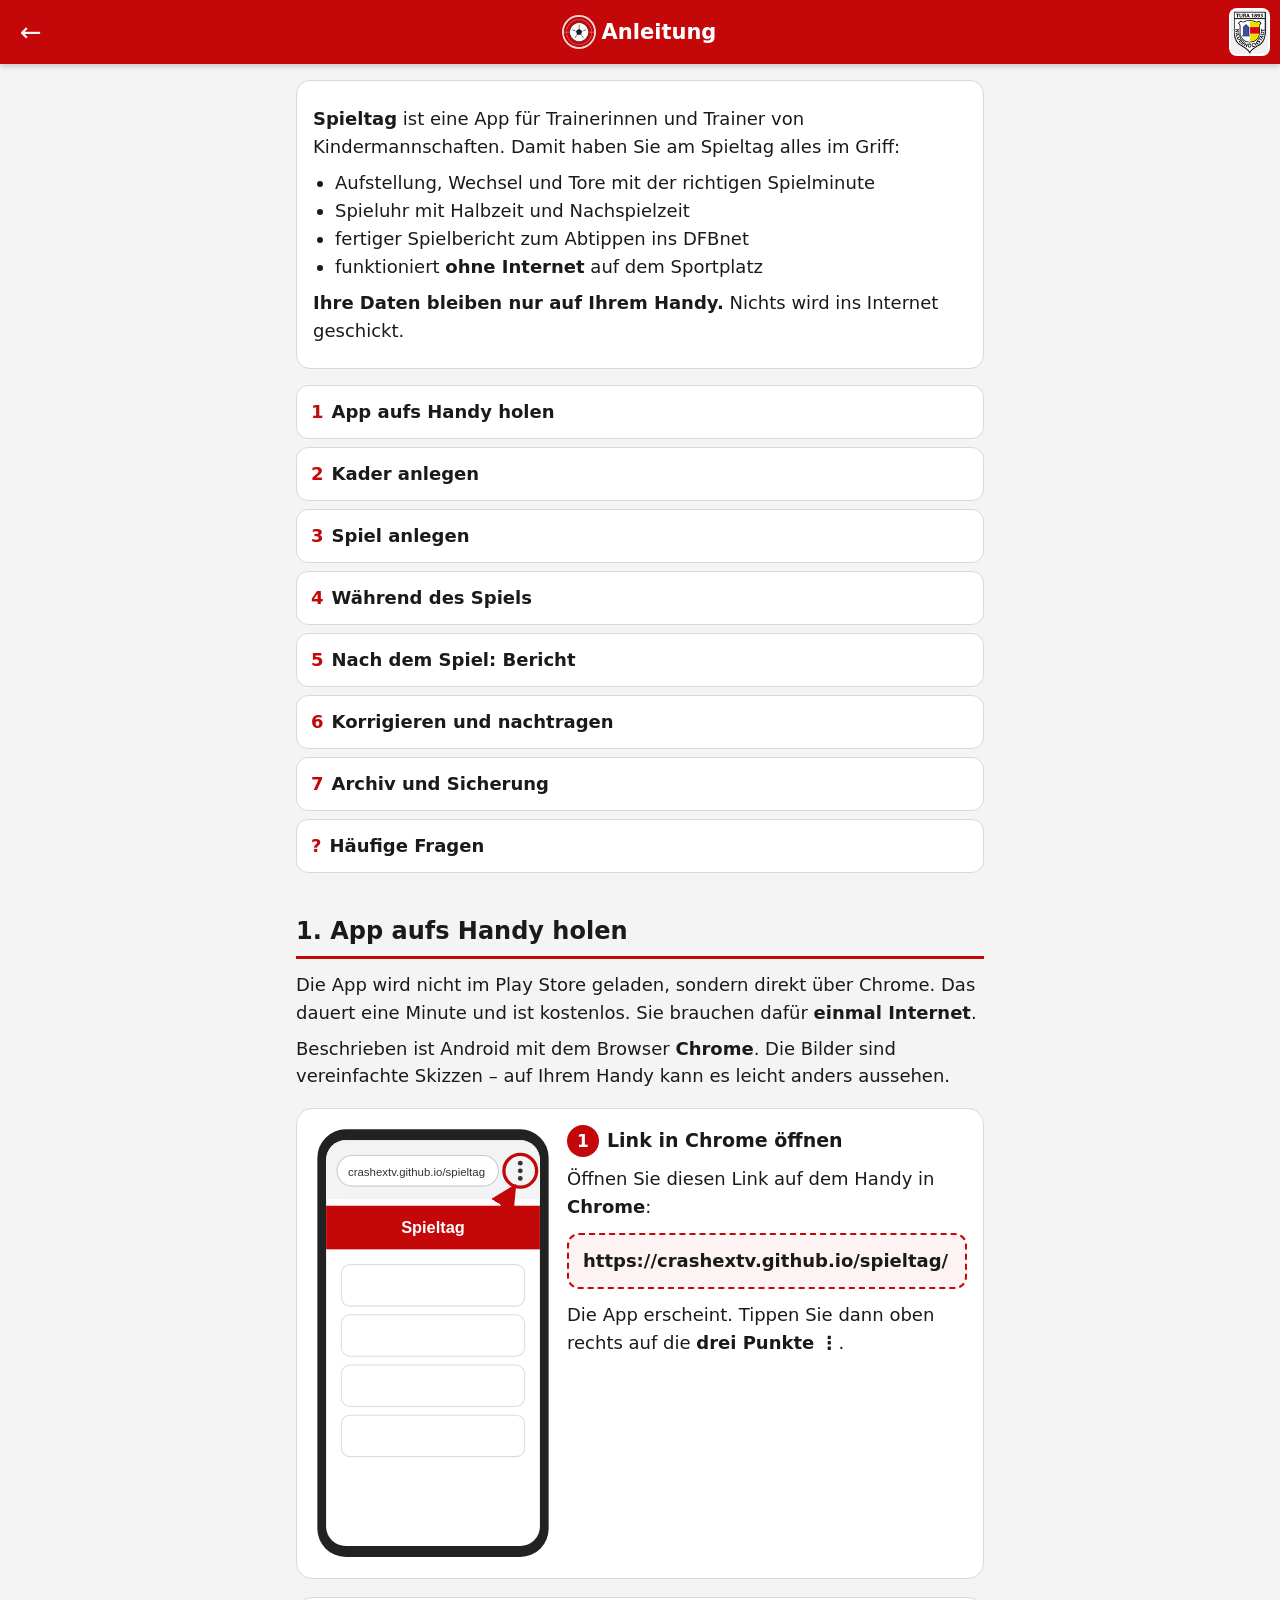
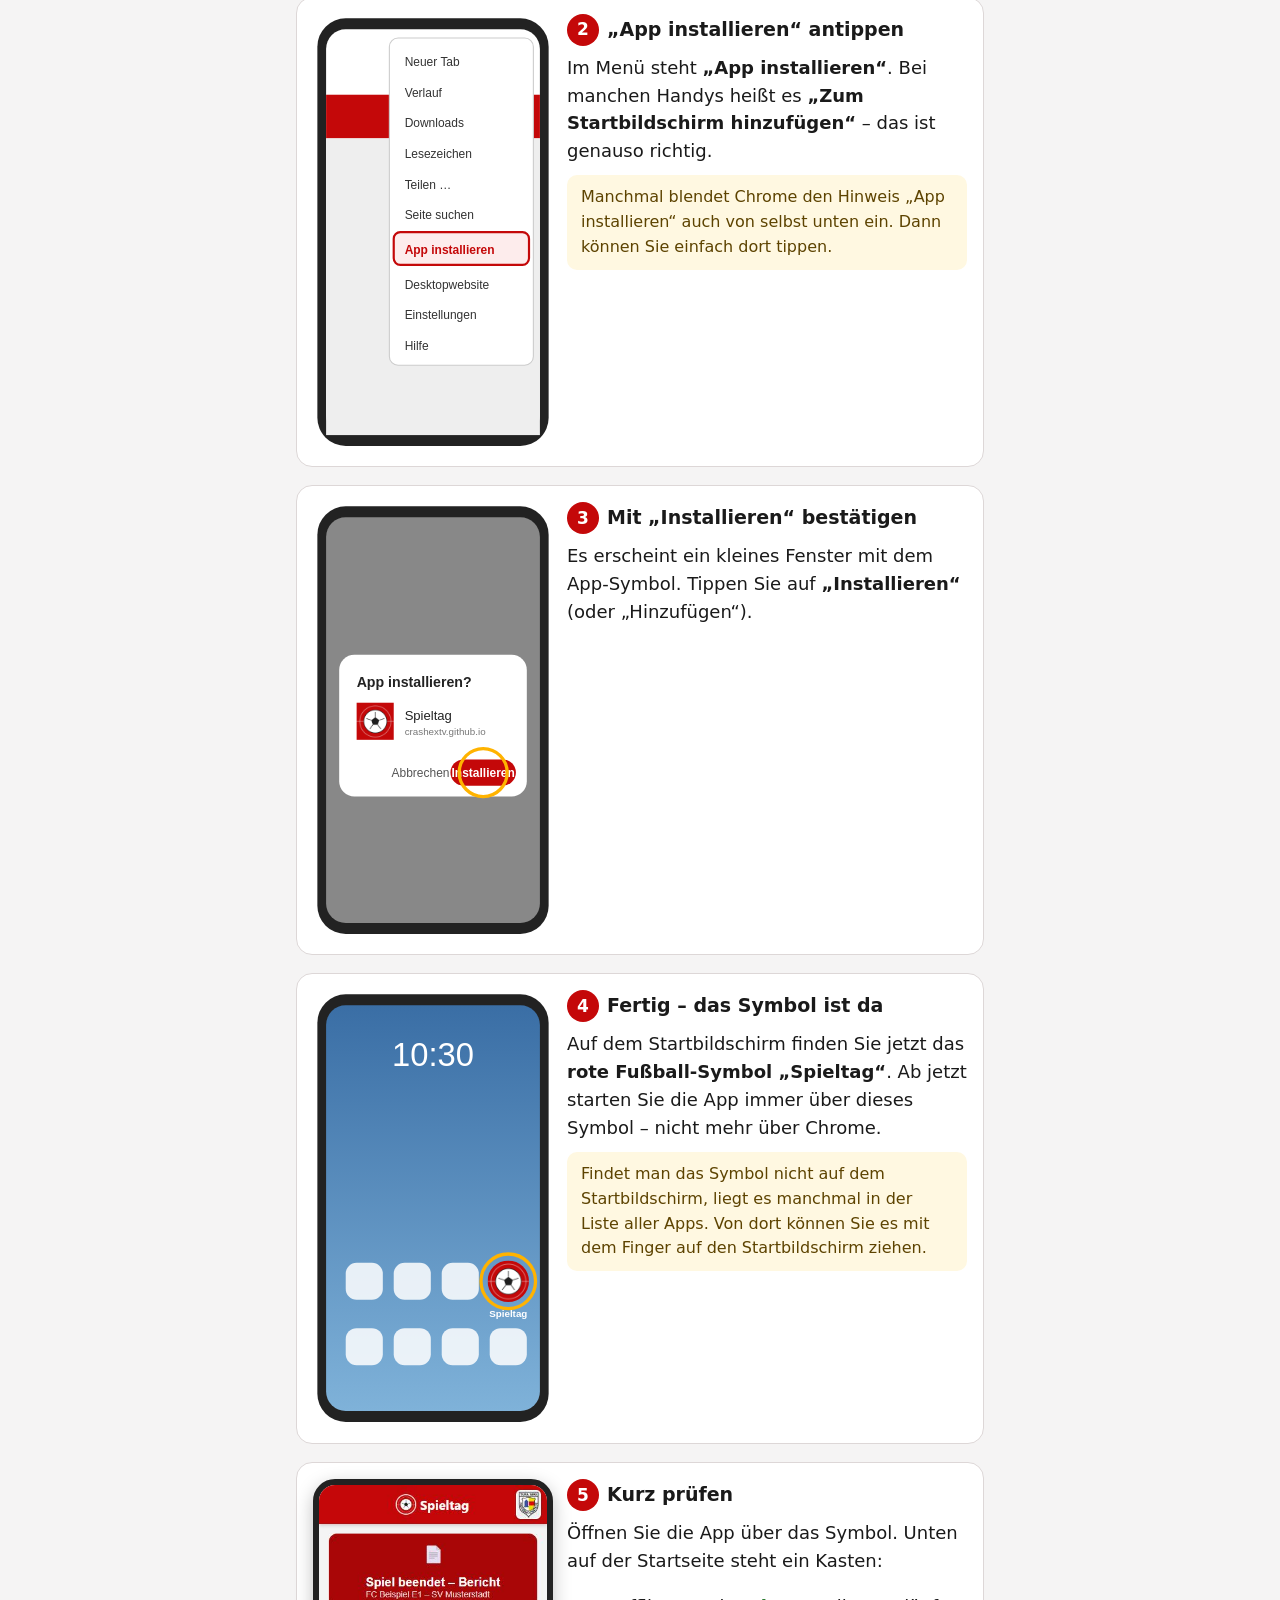
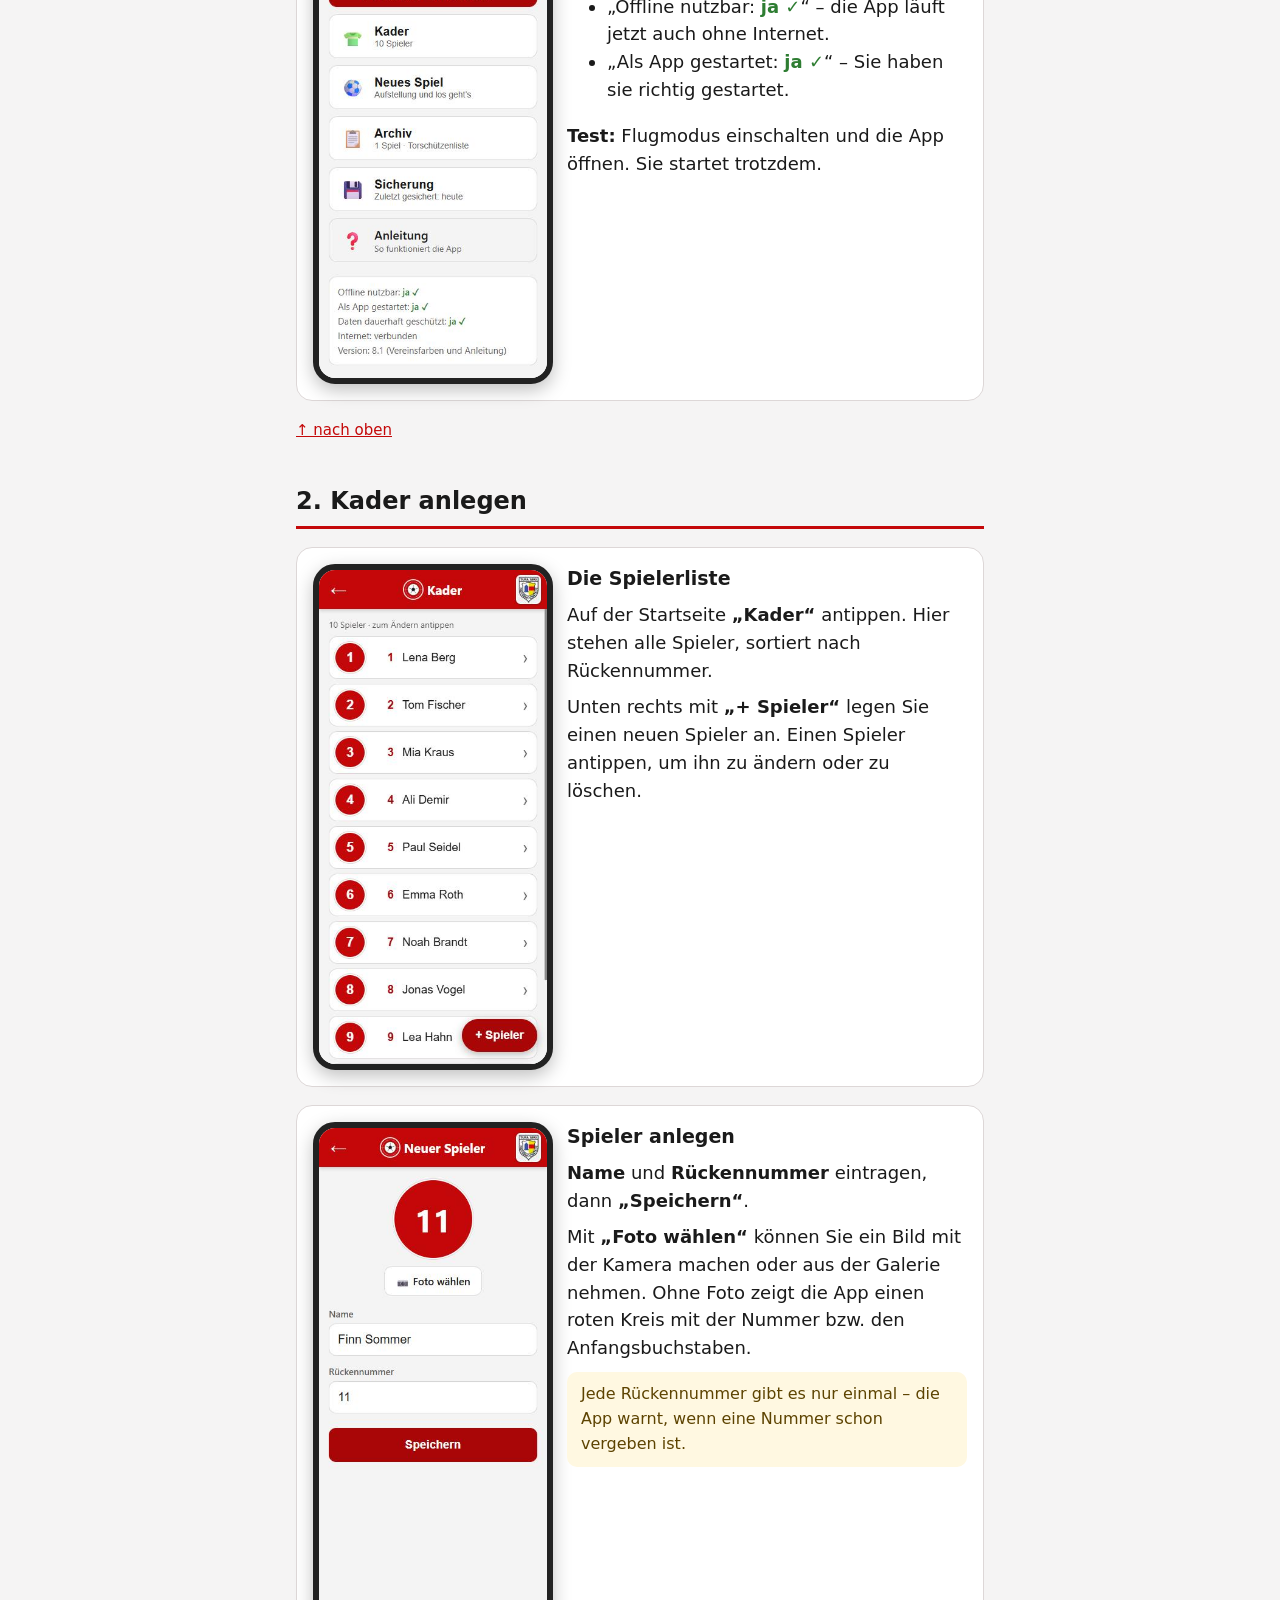
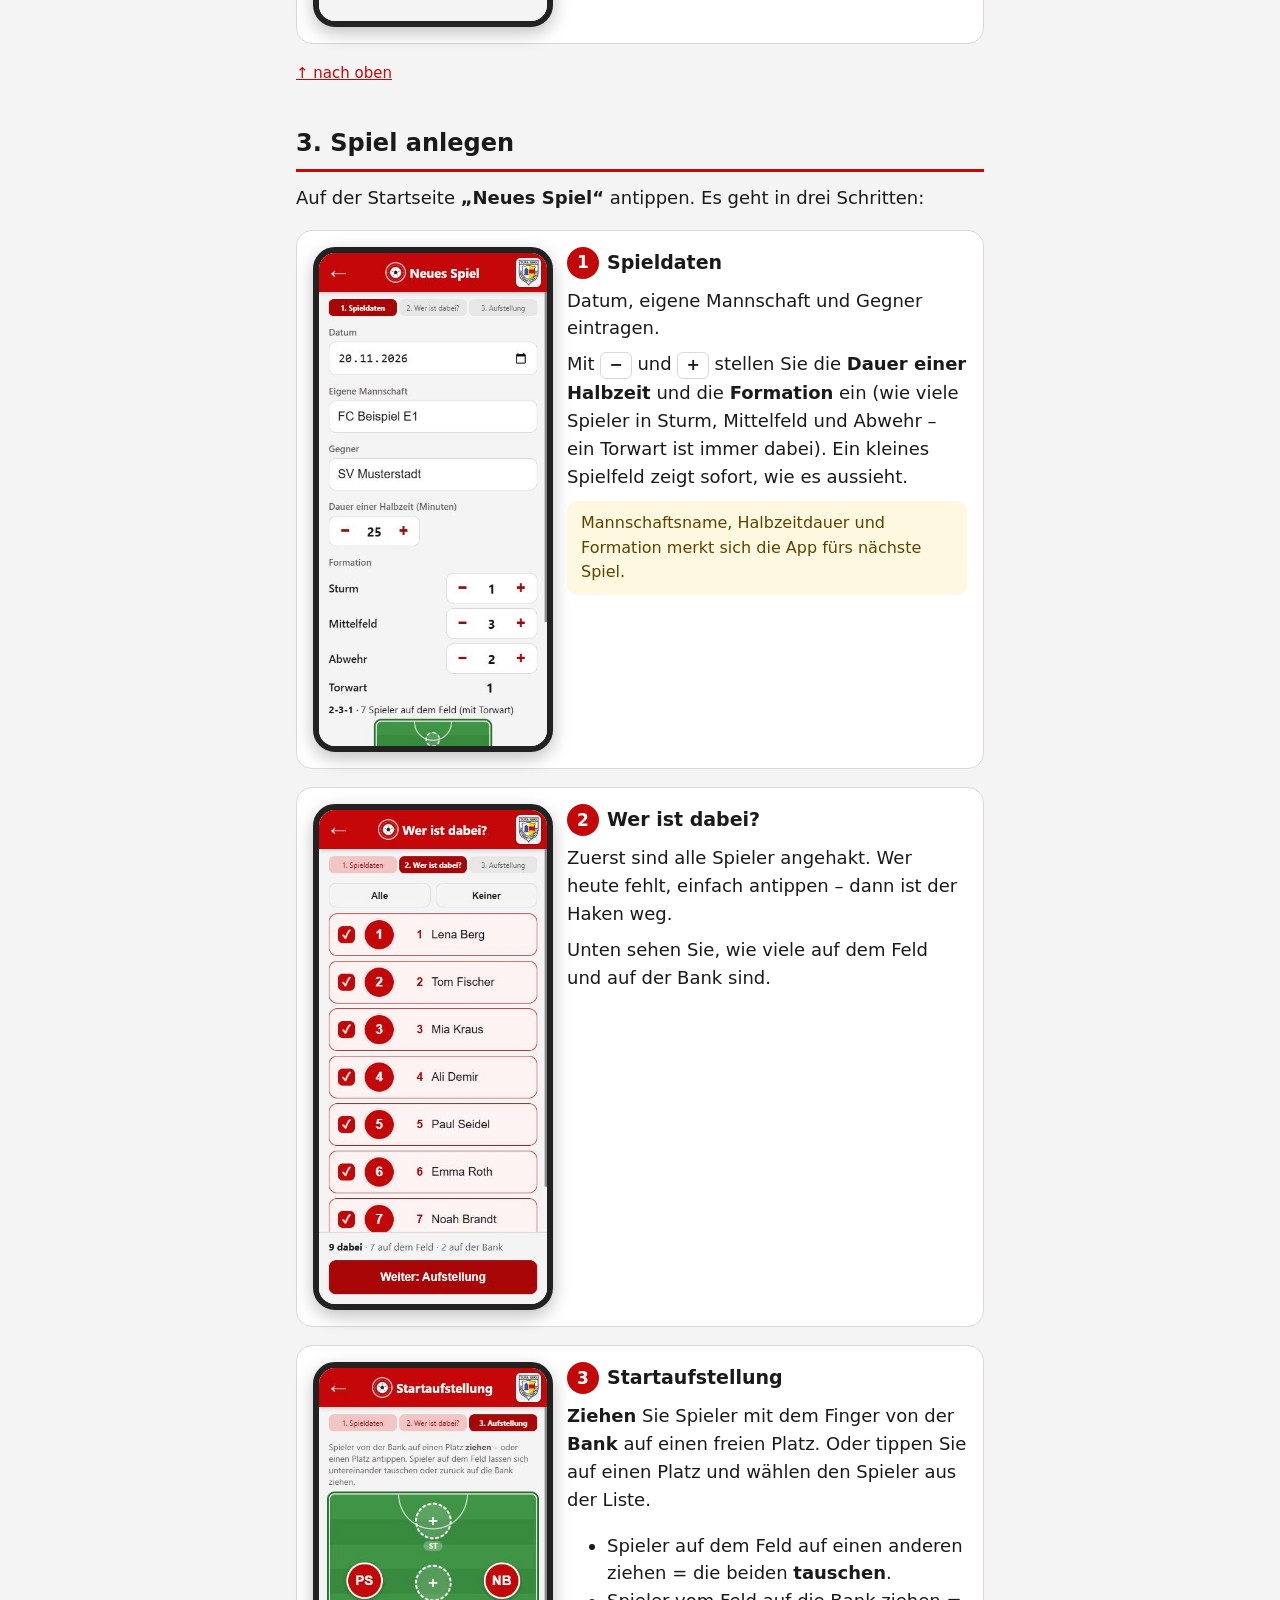
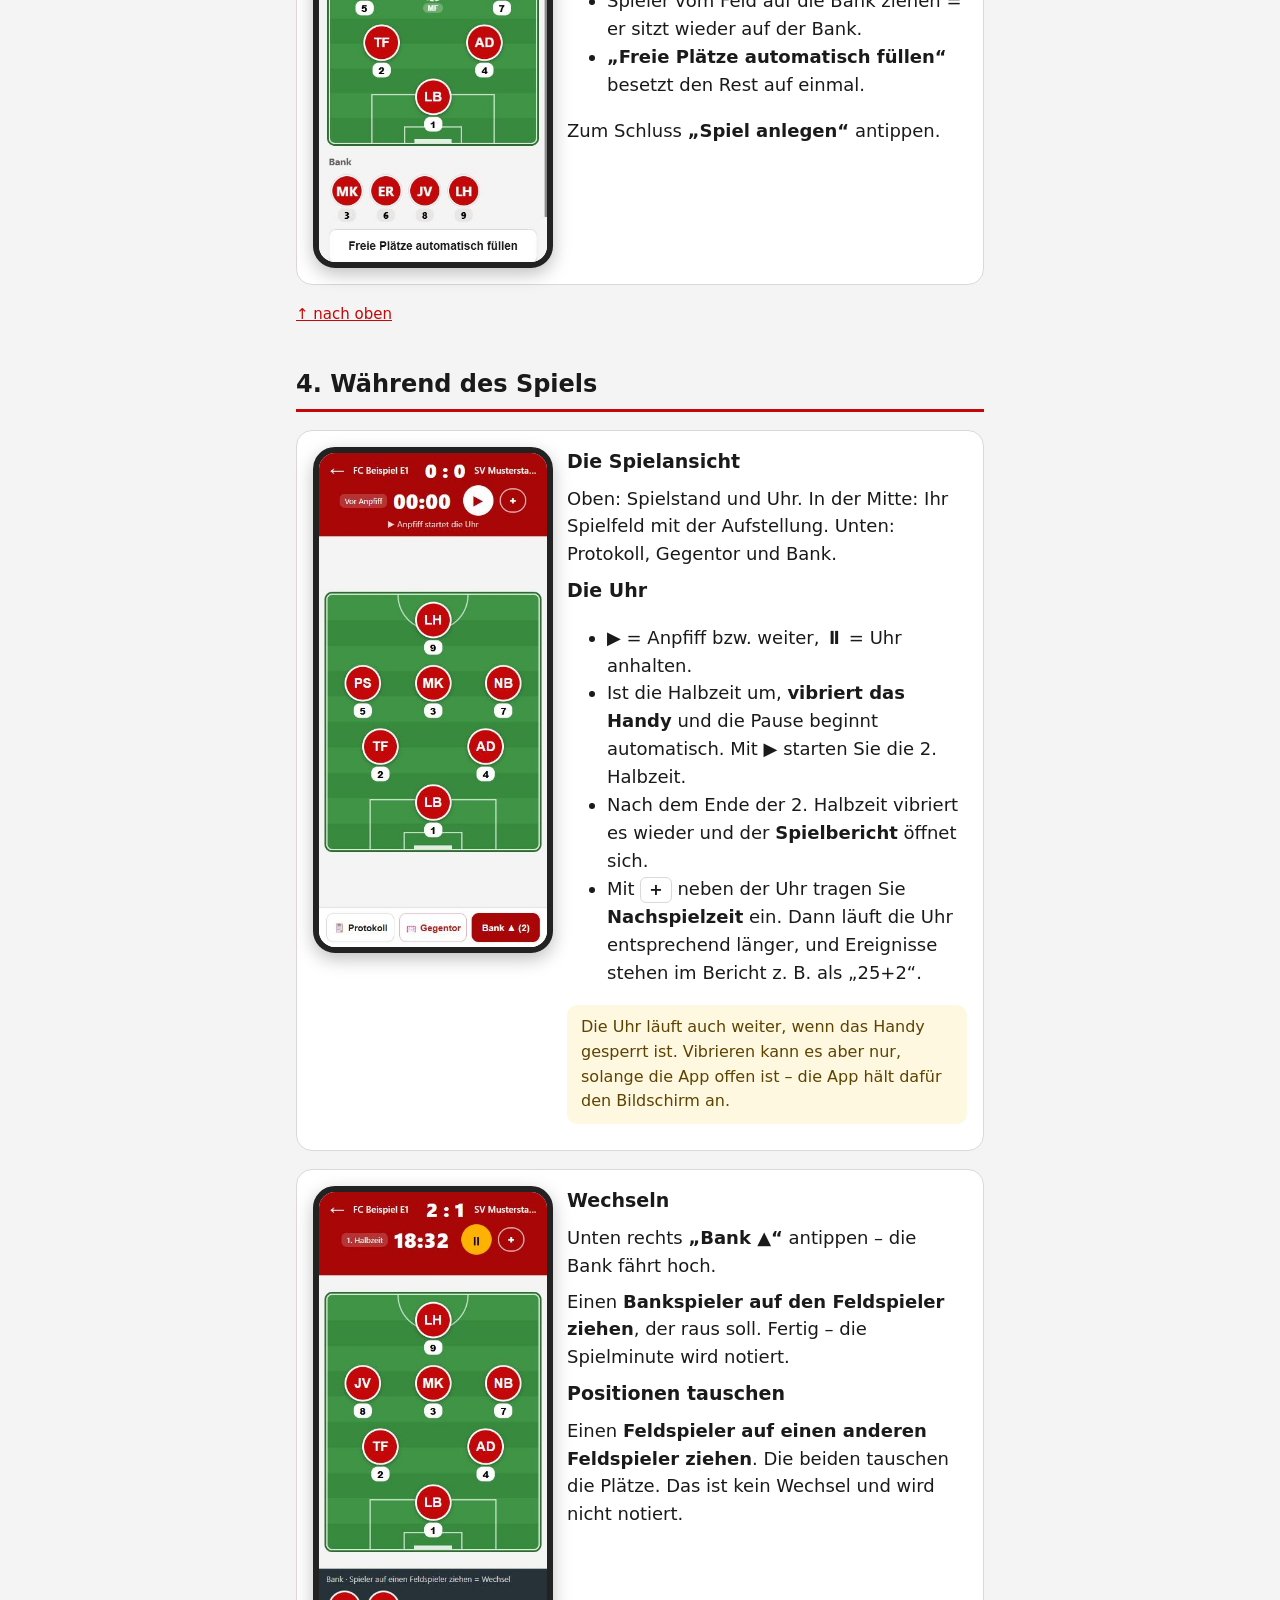
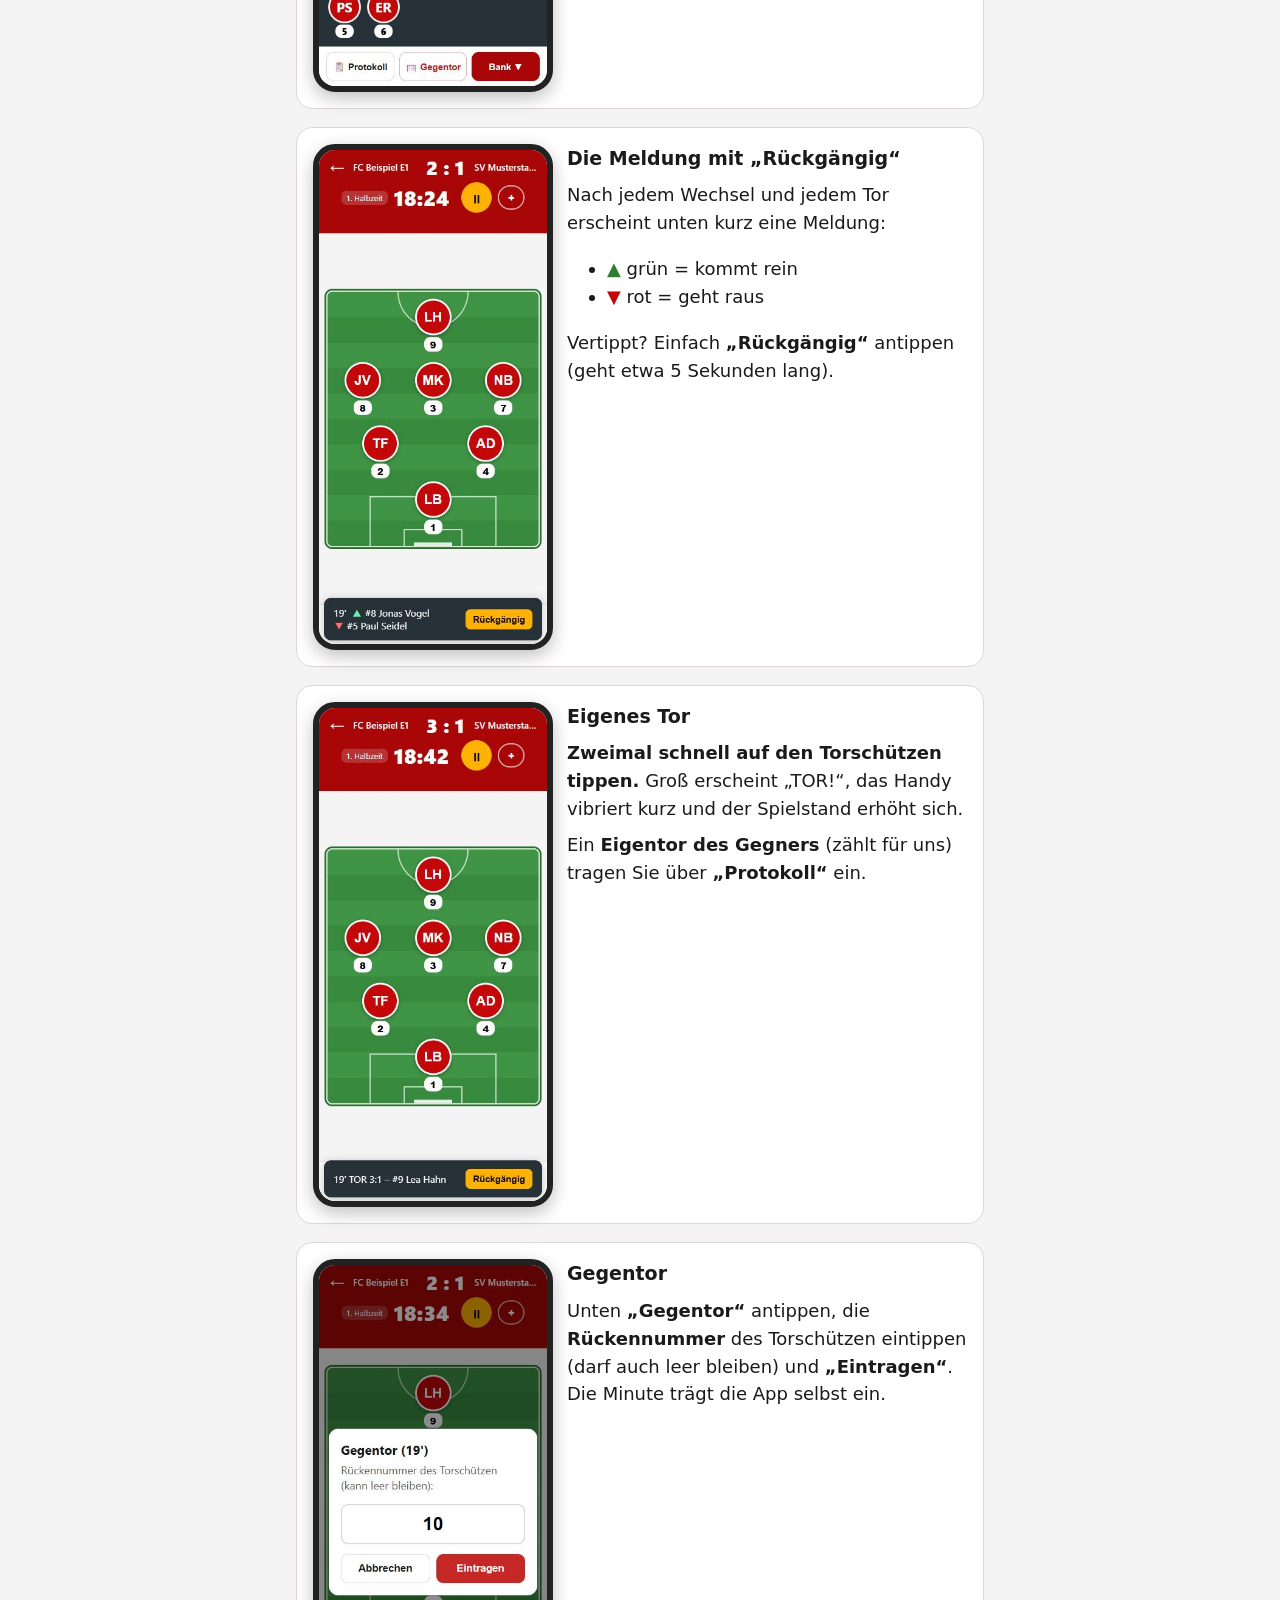
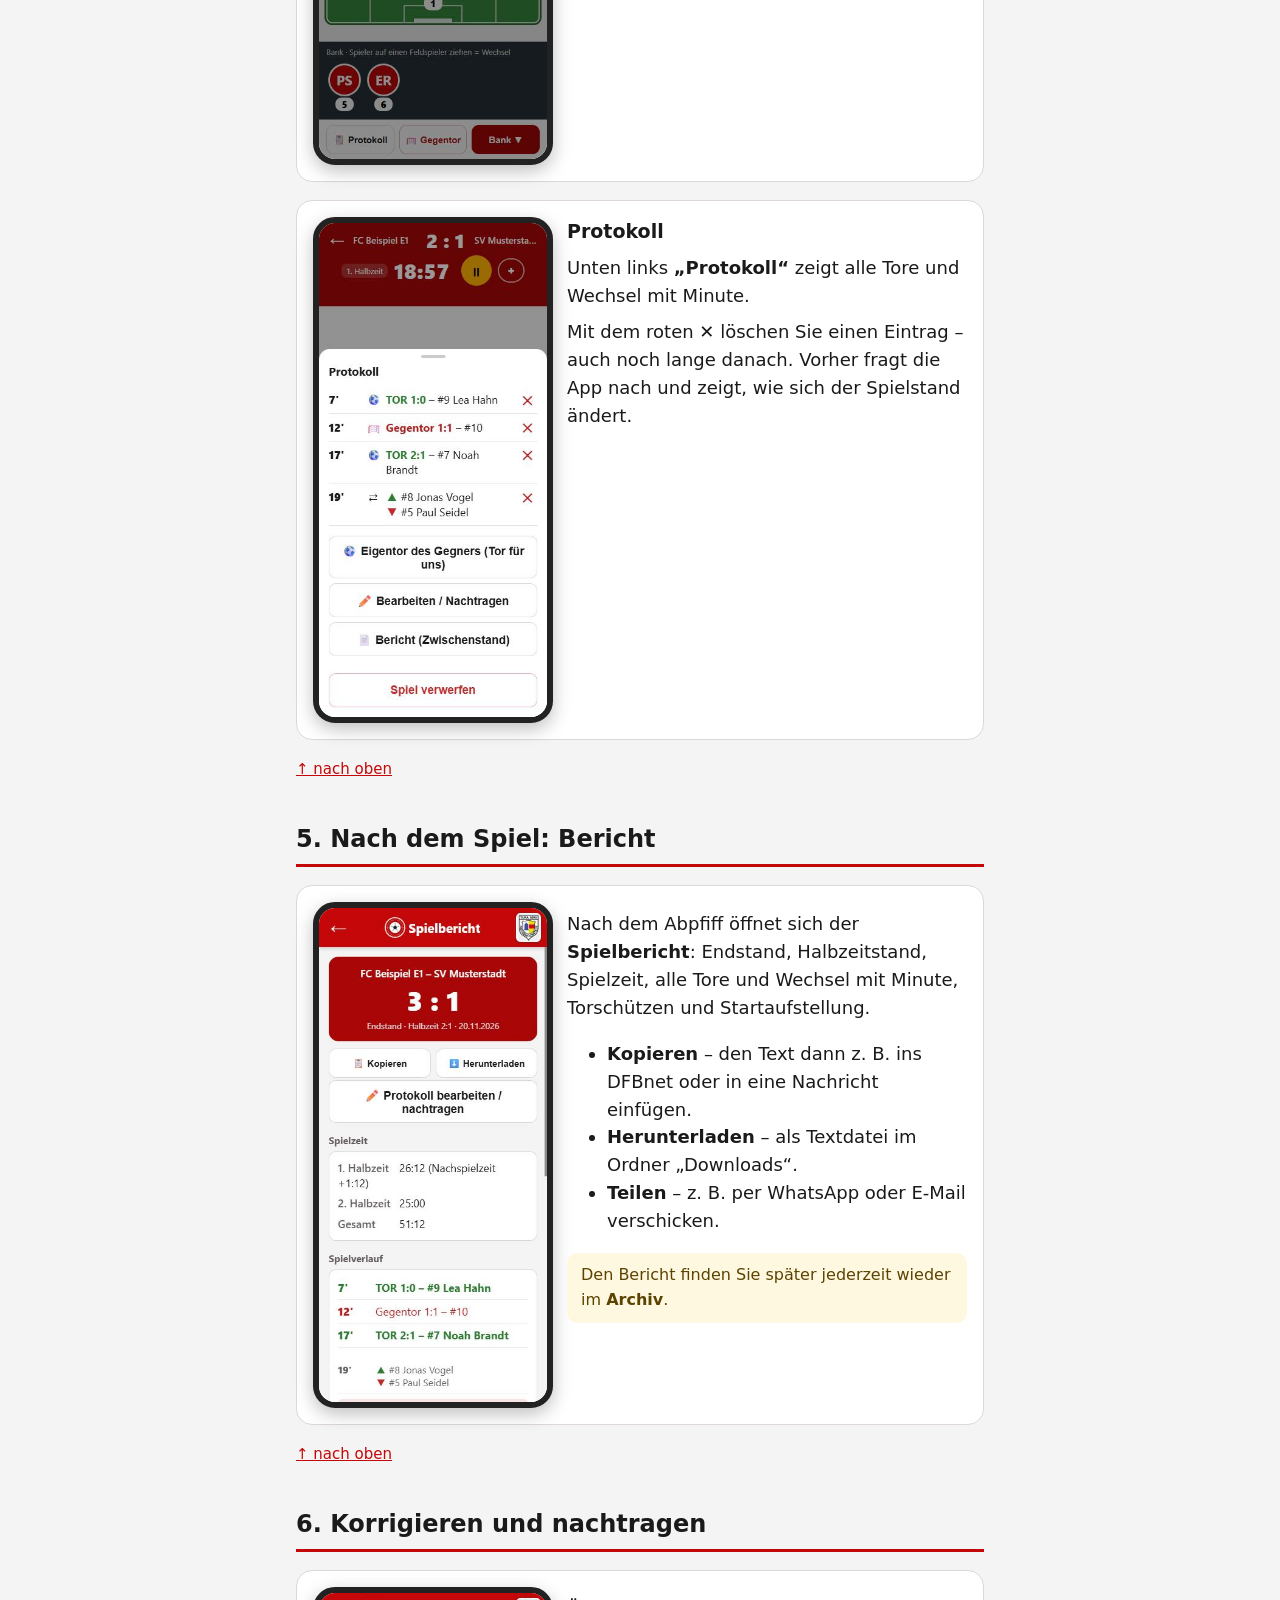
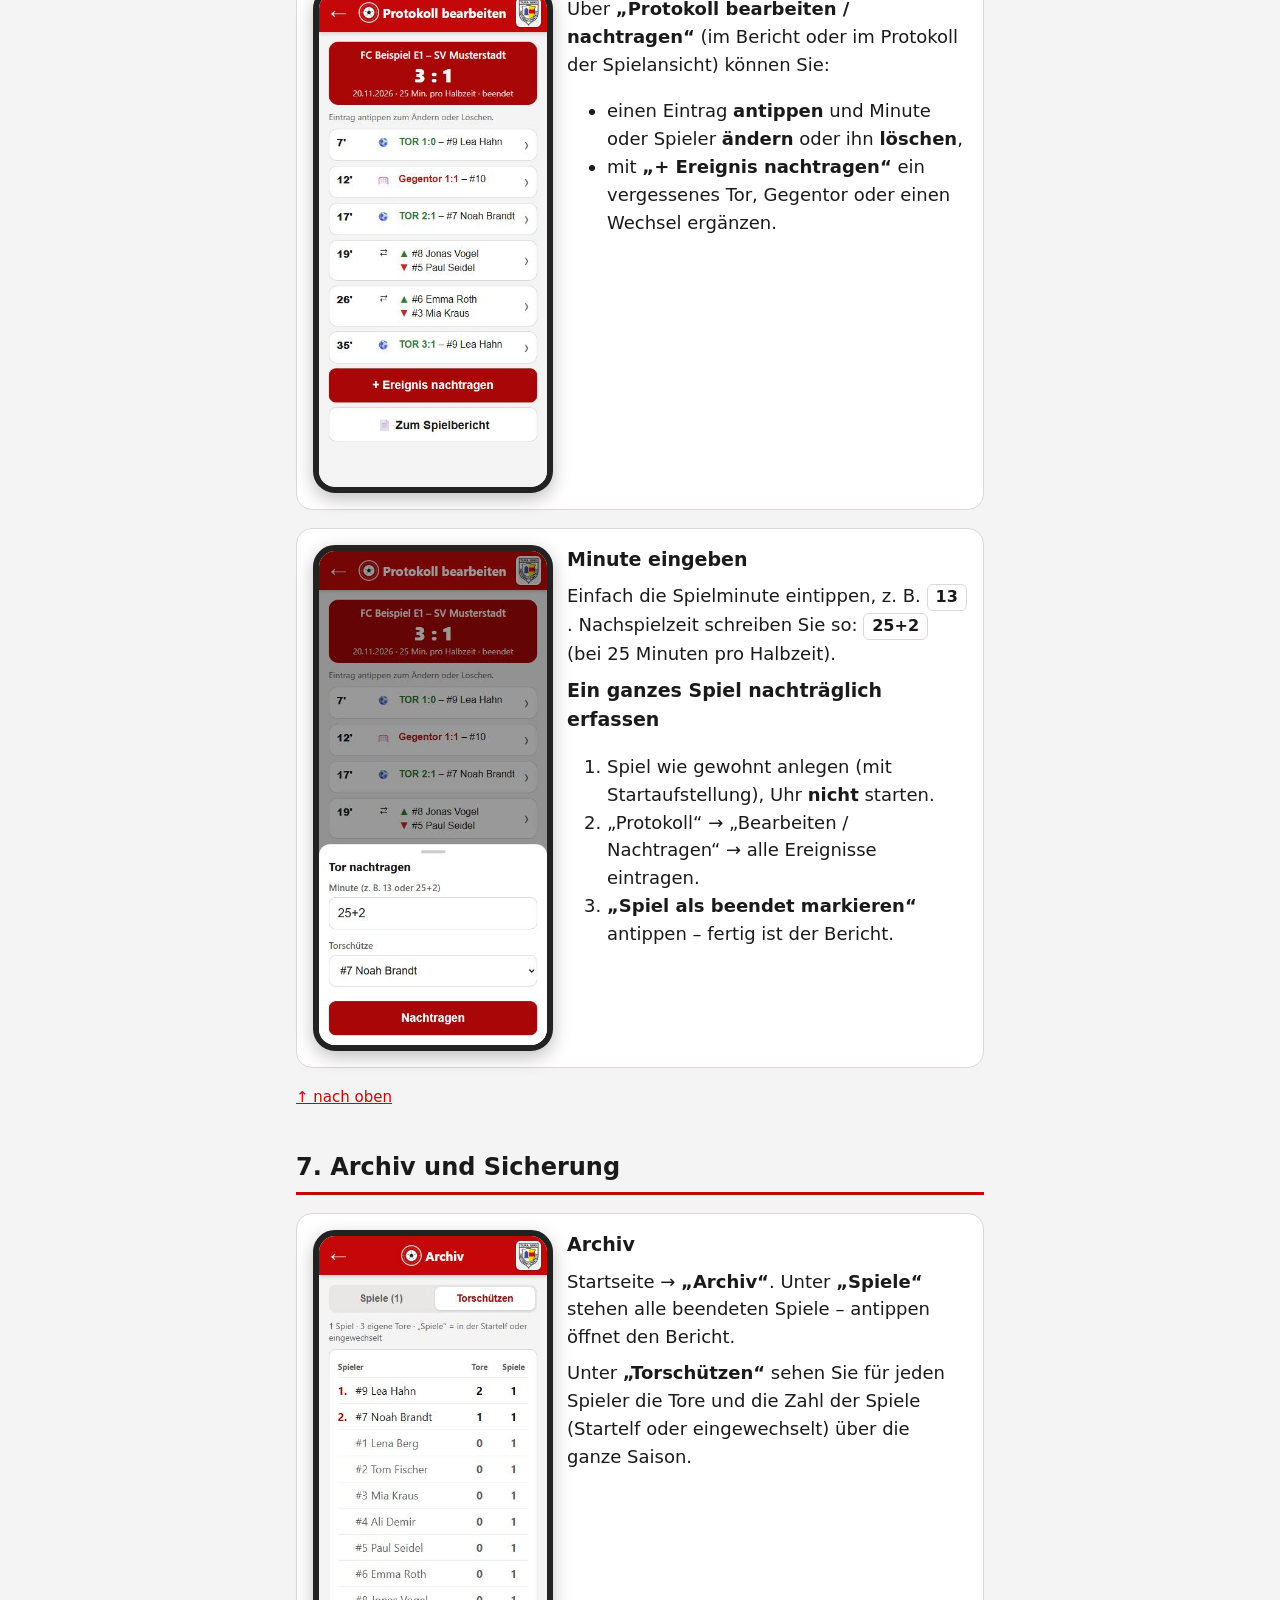
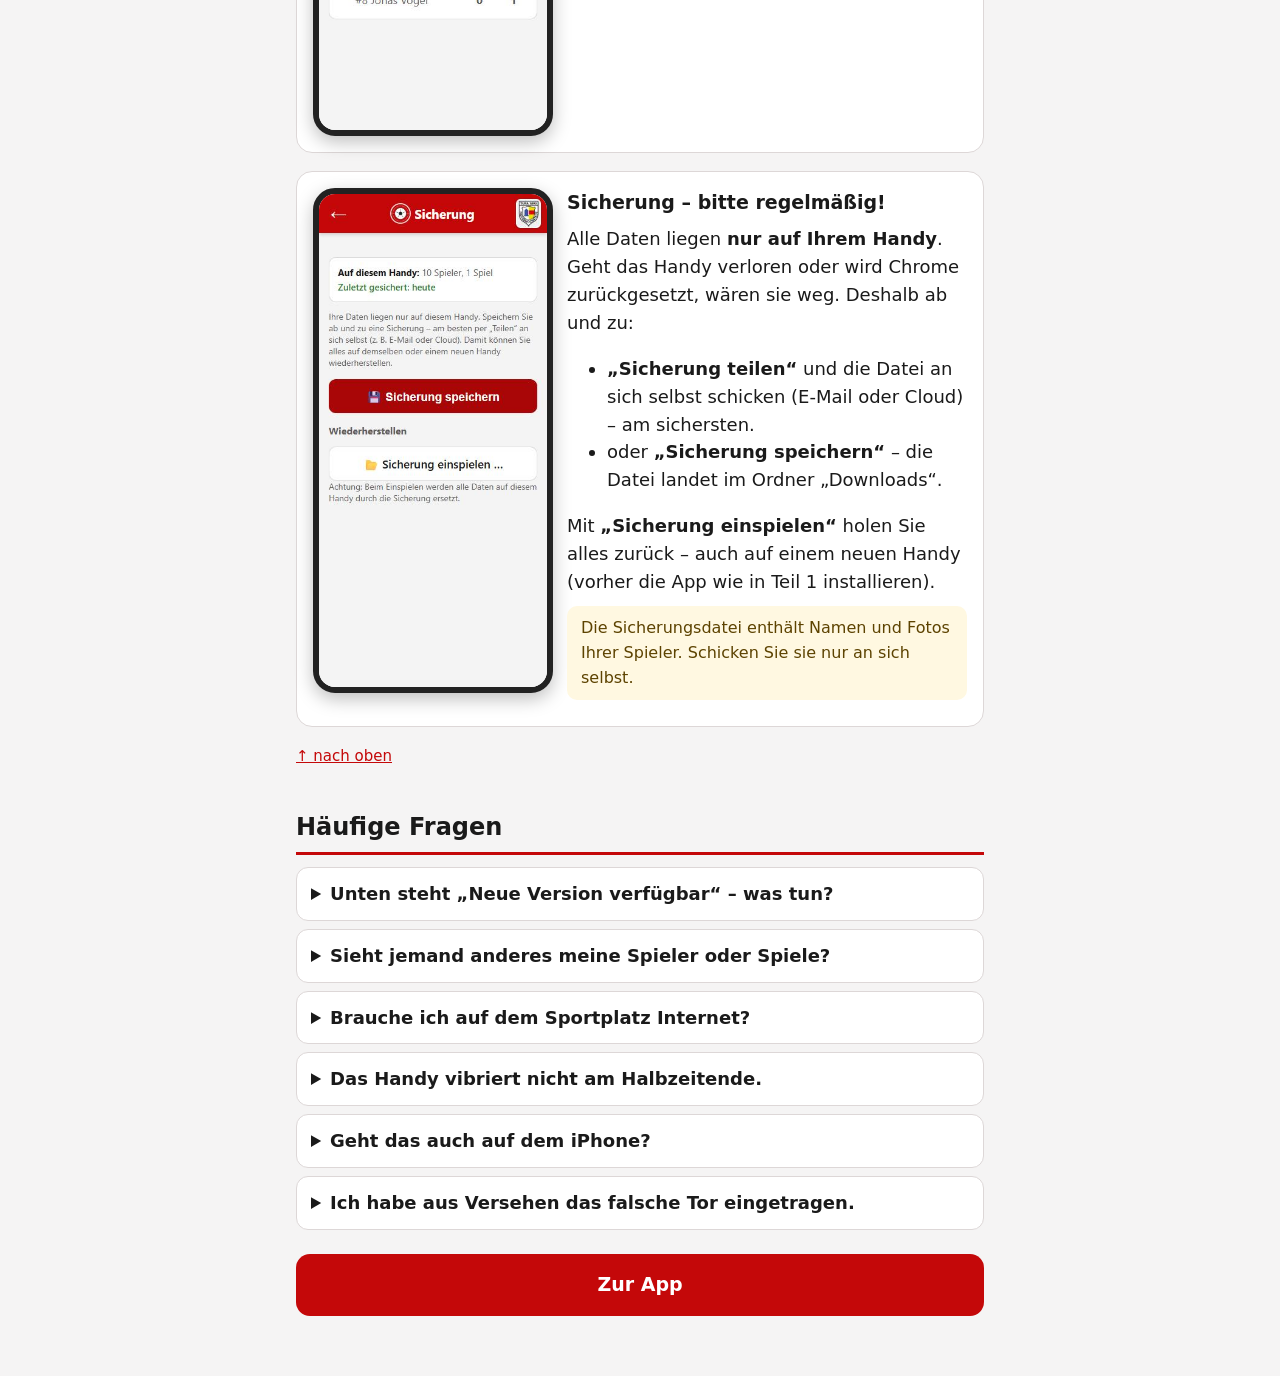
==== anleitung.html @ 0c303ddf "Add files via upload" ====
<!doctype html>
<html lang="de">
<head>
  <meta charset="utf-8">
  <meta name="viewport" content="width=device-width, initial-scale=1, viewport-fit=cover">
  <meta name="theme-color" content="#c40809">
  <title>Spieltag – Anleitung</title>
  <link rel="icon" href="icons/icon-192.png">
  <style>
    :root {
      --rot: #c40809;
      --rot-dunkel: #a80607;
      --tint: #fdf3f3;
      --text: #1a1a1a;
      --leise: #645e5e;
      --rand: #ddd7d7;
      --hinter: #f5f4f4;
      --gruen: #2e7d32;
    }
    * { box-sizing: border-box; }
    html { scroll-behavior: smooth; }
    body {
      margin: 0;
      background: var(--hinter);
      color: var(--text);
      font-family: system-ui, -apple-system, "Segoe UI", Roboto, sans-serif;
      font-size: 18px;
      line-height: 1.55;
    }
    header {
      position: sticky;
      top: 0;
      z-index: 10;
      display: grid;
      grid-template-columns: 52px 1fr 52px;
      align-items: center;
      min-height: 64px;
      padding: 6px 10px;
      padding-top: calc(6px + env(safe-area-inset-top));
      background: var(--rot);
      color: #fff;
      box-shadow: 0 2px 6px rgba(0,0,0,.2);
    }
    header .mid { display: flex; align-items: center; justify-content: center; gap: 8px; }
    header .mid img { width: 30px; height: 30px; border-radius: 50%; box-shadow: 0 0 0 2px rgba(255,255,255,.85); }
    header h1 { margin: 0; font-size: 21px; }
    header .club { justify-self: end; height: 48px; padding: 2px; border-radius: 8px; background: #fff; }
    header a.back { color: #fff; font-size: 26px; text-decoration: none; padding: 6px 10px; }

    main { max-width: 720px; margin: 0 auto; padding: 16px 16px 60px; }
    h2 {
      margin: 40px 0 12px;
      padding-bottom: 6px;
      border-bottom: 3px solid var(--rot);
      font-size: 24px;
    }
    h3 { margin: 26px 0 8px; font-size: 19px; }
    p { margin: 8px 0; }
    .intro {
      padding: 16px;
      border-radius: 14px;
      background: #fff;
      border: 1px solid var(--rand);
    }
    .intro ul { margin: 8px 0 0; padding-left: 22px; }
    .toc { display: grid; gap: 8px; margin: 16px 0; }
    .toc a {
      display: block;
      padding: 12px 14px;
      border-radius: 12px;
      background: #fff;
      border: 1px solid var(--rand);
      color: var(--text);
      font-weight: 600;
      text-decoration: none;
    }
    .toc a span { color: var(--rot); margin-right: 8px; }
    .linkbox {
      margin: 12px 0;
      padding: 12px 14px;
      border-radius: 12px;
      background: var(--tint);
      border: 2px dashed var(--rot);
      font-weight: 700;
      word-break: break-all;
    }
    .step {
      display: grid;
      gap: 14px;
      margin: 18px 0;
      padding: 16px;
      border-radius: 16px;
      background: #fff;
      border: 1px solid var(--rand);
    }
    @media (min-width: 640px) {
      .step { grid-template-columns: 240px 1fr; align-items: start; }
    }
    .step .pic { display: flex; justify-content: center; }
    .shot {
      width: 100%;
      max-width: 240px;
      border-radius: 22px;
      border: 6px solid #222;
      box-shadow: 0 6px 18px rgba(0,0,0,.25);
      background: #222;
    }
    .sketch { width: 100%; max-width: 240px; height: auto; }
    .num {
      display: inline-flex;
      align-items: center;
      justify-content: center;
      width: 32px;
      height: 32px;
      margin-right: 8px;
      border-radius: 50%;
      background: var(--rot);
      color: #fff;
      font-weight: 800;
      font-size: 17px;
      vertical-align: middle;
    }
    .step h3 { margin-top: 0; }
    .tip {
      margin: 10px 0;
      padding: 10px 14px;
      border-radius: 10px;
      background: #fff8e1;
      color: #5d4300;
      font-size: 16px;
    }
    .ok { color: var(--gruen); font-weight: 700; }
    .in { color: var(--gruen); font-weight: 900; }
    .out { color: var(--rot); font-weight: 900; }
    kbd {
      display: inline-block;
      padding: 0 8px;
      border-radius: 6px;
      border: 1px solid var(--rand);
      background: #fff;
      font-family: inherit;
      font-weight: 700;
      font-size: 16px;
    }
    .faq details {
      margin: 8px 0;
      padding: 12px 14px;
      border-radius: 12px;
      background: #fff;
      border: 1px solid var(--rand);
    }
    .faq summary { font-weight: 700; cursor: pointer; }
    .update-mock {
      display: flex;
      align-items: center;
      justify-content: space-between;
      gap: 10px;
      max-width: 340px;
      padding: 12px 14px;
      border-radius: 12px;
      background: #263238;
      color: #fff;
      font-size: 16px;
    }
    .update-mock b { padding: 8px 12px; border-radius: 8px; background: #ffb300; color: #000; }
    .top { display: block; margin-top: 10px; font-size: 15px; color: var(--rot); }
    .btn-app {
      display: block;
      margin: 24px 0 0;
      padding: 16px;
      border-radius: 14px;
      background: var(--rot);
      color: #fff;
      font-size: 19px;
      font-weight: 700;
      text-align: center;
      text-decoration: none;
    }
  </style>
</head>
<body>
<header>
  <a class="back" href="./" aria-label="Zur App">&#8592;</a>
  <div class="mid"><img src="icons/icon-192.png" alt=""><h1>Anleitung</h1></div>
  <img class="club" src="icons/verein.png" alt="Vereinslogo">
</header>

<main>
  <div class="intro" id="oben">
    <p><b>Spieltag</b> ist eine App für Trainerinnen und Trainer von Kindermannschaften. Damit haben Sie am Spieltag alles im Griff:</p>
    <ul>
      <li>Aufstellung, Wechsel und Tore mit der richtigen Spielminute</li>
      <li>Spieluhr mit Halbzeit und Nachspielzeit</li>
      <li>fertiger Spielbericht zum Abtippen ins DFBnet</li>
      <li>funktioniert <b>ohne Internet</b> auf dem Sportplatz</li>
    </ul>
    <p><b>Ihre Daten bleiben nur auf Ihrem Handy.</b> Nichts wird ins Internet geschickt.</p>
  </div>

  <nav class="toc">
    <a href="#installieren"><span>1</span>App aufs Handy holen</a>
    <a href="#kader"><span>2</span>Kader anlegen</a>
    <a href="#spiel"><span>3</span>Spiel anlegen</a>
    <a href="#live"><span>4</span>Während des Spiels</a>
    <a href="#bericht"><span>5</span>Nach dem Spiel: Bericht</a>
    <a href="#nachtragen"><span>6</span>Korrigieren und nachtragen</a>
    <a href="#archiv"><span>7</span>Archiv und Sicherung</a>
    <a href="#fragen"><span>?</span>Häufige Fragen</a>
  </nav>

  <!-- ============ 1. Installieren ============ -->
  <h2 id="installieren">1. App aufs Handy holen</h2>
  <p>Die App wird nicht im Play Store geladen, sondern direkt über Chrome. Das dauert eine Minute
    und ist kostenlos. Sie brauchen dafür <b>einmal Internet</b>.</p>
  <p>Beschrieben ist Android mit dem Browser <b>Chrome</b>. Die Bilder sind vereinfachte Skizzen –
    auf Ihrem Handy kann es leicht anders aussehen.</p>

  <div class="step">
    <div class="pic">
      <svg class="sketch" viewBox="0 0 220 400" role="img" aria-label="Chrome mit der Adresse der App">
        <rect x="4" y="4" width="212" height="392" rx="26" fill="#222"/>
        <rect x="12" y="14" width="196" height="372" rx="18" fill="#fff"/>
        <rect x="12" y="14" width="196" height="54" rx="18" fill="#f1f3f4"/>
        <rect x="12" y="50" width="196" height="18" fill="#f1f3f4"/>
        <rect x="22" y="28" width="148" height="28" rx="14" fill="#fff" stroke="#ccc"/>
        <text x="32" y="47" font-size="10.5" fill="#333" font-family="sans-serif">crashextv.github.io/spieltag</text>
        <circle cx="190" cy="42" r="15" fill="none" stroke="#c40809" stroke-width="3"/>
        <circle cx="190" cy="35" r="2.2" fill="#333"/><circle cx="190" cy="42" r="2.2" fill="#333"/><circle cx="190" cy="49" r="2.2" fill="#333"/>
        <rect x="12" y="74" width="196" height="40" fill="#c40809"/>
        <text x="110" y="99" font-size="15" fill="#fff" font-weight="bold" text-anchor="middle" font-family="sans-serif">Spieltag</text>
        <rect x="26" y="128" width="168" height="38" rx="8" fill="#fff" stroke="#ddd"/>
        <rect x="26" y="174" width="168" height="38" rx="8" fill="#fff" stroke="#ddd"/>
        <rect x="26" y="220" width="168" height="38" rx="8" fill="#fff" stroke="#ddd"/>
        <rect x="26" y="266" width="168" height="38" rx="8" fill="#fff" stroke="#ddd"/>
        <path d="M150 112 L180 64" stroke="#c40809" stroke-width="3" marker-end="url(#pfeil1)"/>
        <defs><marker id="pfeil1" markerWidth="8" markerHeight="8" refX="4" refY="4" orient="auto"><path d="M0,0 L8,4 L0,8 z" fill="#c40809"/></marker></defs>
      </svg>
    </div>
    <div>
      <h3><span class="num">1</span>Link in Chrome öffnen</h3>
      <p>Öffnen Sie diesen Link auf dem Handy in <b>Chrome</b>:</p>
      <div class="linkbox">https://crashextv.github.io/spieltag/</div>
      <p>Die App erscheint. Tippen Sie dann oben rechts auf die <b>drei Punkte ⋮</b>.</p>
    </div>
  </div>

  <div class="step">
    <div class="pic">
      <svg class="sketch" viewBox="0 0 220 400" role="img" aria-label="Chrome-Menü mit App installieren">
        <rect x="4" y="4" width="212" height="392" rx="26" fill="#222"/>
        <rect x="12" y="14" width="196" height="372" rx="18" fill="#fff"/>
        <rect x="12" y="74" width="196" height="40" fill="#c40809"/>
        <rect x="12" y="114" width="196" height="272" fill="#eee"/>
        <rect x="70" y="22" width="132" height="300" rx="8" fill="#fff" stroke="#ccc"/>
        <g font-family="sans-serif" font-size="11" fill="#333">
          <text x="84" y="48">Neuer Tab</text>
          <text x="84" y="76">Verlauf</text>
          <text x="84" y="104">Downloads</text>
          <text x="84" y="132">Lesezeichen</text>
          <text x="84" y="160">Teilen …</text>
          <text x="84" y="188">Seite suchen</text>
          <rect x="74" y="200" width="124" height="30" rx="6" fill="#fdecec" stroke="#c40809" stroke-width="2"/>
          <text x="84" y="220" font-weight="bold" fill="#c40809">App installieren</text>
          <text x="84" y="252">Desktopwebsite</text>
          <text x="84" y="280">Einstellungen</text>
          <text x="84" y="308">Hilfe</text>
        </g>
      </svg>
    </div>
    <div>
      <h3><span class="num">2</span>„App installieren“ antippen</h3>
      <p>Im Menü steht <b>„App installieren“</b>. Bei manchen Handys heißt es
        <b>„Zum Startbildschirm hinzufügen“</b> – das ist genauso richtig.</p>
      <div class="tip">Manchmal blendet Chrome den Hinweis „App installieren“ auch von selbst unten ein.
        Dann können Sie einfach dort tippen.</div>
    </div>
  </div>

  <div class="step">
    <div class="pic">
      <svg class="sketch" viewBox="0 0 220 400" role="img" aria-label="Bestätigungsfenster Installieren">
        <rect x="4" y="4" width="212" height="392" rx="26" fill="#222"/>
        <rect x="12" y="14" width="196" height="372" rx="18" fill="#888"/>
        <rect x="24" y="140" width="172" height="130" rx="14" fill="#fff"/>
        <text x="40" y="170" font-family="sans-serif" font-size="13" font-weight="bold" fill="#222">App installieren?</text>
        <image href="icons/icon-192.png" x="40" y="184" width="34" height="34"/>
        <text x="84" y="200" font-family="sans-serif" font-size="12" fill="#222">Spieltag</text>
        <text x="84" y="214" font-family="sans-serif" font-size="9" fill="#777">crashextv.github.io</text>
        <text x="72" y="252" font-family="sans-serif" font-size="11" fill="#555">Abbrechen</text>
        <rect x="126" y="236" width="60" height="24" rx="12" fill="#c40809"/>
        <text x="156" y="252" font-family="sans-serif" font-size="11" fill="#fff" font-weight="bold" text-anchor="middle">Installieren</text>
        <circle cx="156" cy="248" r="22" fill="none" stroke="#ffb300" stroke-width="3"/>
      </svg>
    </div>
    <div>
      <h3><span class="num">3</span>Mit „Installieren“ bestätigen</h3>
      <p>Es erscheint ein kleines Fenster mit dem App-Symbol. Tippen Sie auf <b>„Installieren“</b>
        (oder „Hinzufügen“).</p>
    </div>
  </div>

  <div class="step">
    <div class="pic">
      <svg class="sketch" viewBox="0 0 220 400" role="img" aria-label="Startbildschirm mit Spieltag-Symbol">
        <defs>
          <linearGradient id="hg" x1="0" y1="0" x2="0" y2="1"><stop offset="0" stop-color="#3a6ea5"/><stop offset="1" stop-color="#7fb2d9"/></linearGradient>
        </defs>
        <rect x="4" y="4" width="212" height="392" rx="26" fill="#222"/>
        <rect x="12" y="14" width="196" height="372" rx="18" fill="url(#hg)"/>
        <text x="110" y="70" font-family="sans-serif" font-size="30" fill="#fff" text-anchor="middle">10:30</text>
        <g fill="#ffffff" fill-opacity=".85">
          <rect x="30" y="250" width="34" height="34" rx="10"/><rect x="74" y="250" width="34" height="34" rx="10"/>
          <rect x="118" y="250" width="34" height="34" rx="10"/>
          <rect x="30" y="310" width="34" height="34" rx="10"/><rect x="74" y="310" width="34" height="34" rx="10"/>
          <rect x="118" y="310" width="34" height="34" rx="10"/><rect x="162" y="310" width="34" height="34" rx="10"/>
        </g>
        <image href="icons/icon-192.png" x="160" y="248" width="38" height="38" clip-path="circle(19px)"/>
        <circle cx="179" cy="267" r="25" fill="none" stroke="#ffb300" stroke-width="3"/>
        <text x="179" y="300" font-family="sans-serif" font-size="9" fill="#fff" text-anchor="middle" font-weight="bold">Spieltag</text>
      </svg>
    </div>
    <div>
      <h3><span class="num">4</span>Fertig – das Symbol ist da</h3>
      <p>Auf dem Startbildschirm finden Sie jetzt das <b>rote Fußball-Symbol „Spieltag“</b>.
        Ab jetzt starten Sie die App immer über dieses Symbol – nicht mehr über Chrome.</p>
      <div class="tip">Findet man das Symbol nicht auf dem Startbildschirm, liegt es manchmal in der Liste
        aller Apps. Von dort können Sie es mit dem Finger auf den Startbildschirm ziehen.</div>
    </div>
  </div>

  <div class="step">
    <div class="pic"><img class="shot" src="anleitung/start.jpg" alt="Startseite der App" loading="lazy"></div>
    <div>
      <h3><span class="num">5</span>Kurz prüfen</h3>
      <p>Öffnen Sie die App über das Symbol. Unten auf der Startseite steht ein Kasten:</p>
      <ul>
        <li>„Offline nutzbar: <span class="ok">ja ✓</span>“ – die App läuft jetzt auch ohne Internet.</li>
        <li>„Als App gestartet: <span class="ok">ja ✓</span>“ – Sie haben sie richtig gestartet.</li>
      </ul>
      <p><b>Test:</b> Flugmodus einschalten und die App öffnen. Sie startet trotzdem.</p>
    </div>
  </div>
  <a class="top" href="#oben">↑ nach oben</a>

  <!-- ============ 2. Kader ============ -->
  <h2 id="kader">2. Kader anlegen</h2>
  <div class="step">
    <div class="pic"><img class="shot" src="anleitung/kader.jpg" alt="Kaderliste" loading="lazy"></div>
    <div>
      <h3>Die Spielerliste</h3>
      <p>Auf der Startseite <b>„Kader“</b> antippen. Hier stehen alle Spieler, sortiert nach Rückennummer.</p>
      <p>Unten rechts mit <b>„+ Spieler“</b> legen Sie einen neuen Spieler an.
        Einen Spieler antippen, um ihn zu ändern oder zu löschen.</p>
    </div>
  </div>
  <div class="step">
    <div class="pic"><img class="shot" src="anleitung/spieler.jpg" alt="Spieler anlegen" loading="lazy"></div>
    <div>
      <h3>Spieler anlegen</h3>
      <p><b>Name</b> und <b>Rückennummer</b> eintragen, dann <b>„Speichern“</b>.</p>
      <p>Mit <b>„Foto wählen“</b> können Sie ein Bild mit der Kamera machen oder aus der Galerie nehmen.
        Ohne Foto zeigt die App einen roten Kreis mit der Nummer bzw. den Anfangsbuchstaben.</p>
      <div class="tip">Jede Rückennummer gibt es nur einmal – die App warnt, wenn eine Nummer schon vergeben ist.</div>
    </div>
  </div>
  <a class="top" href="#oben">↑ nach oben</a>

  <!-- ============ 3. Spiel anlegen ============ -->
  <h2 id="spiel">3. Spiel anlegen</h2>
  <p>Auf der Startseite <b>„Neues Spiel“</b> antippen. Es geht in drei Schritten:</p>
  <div class="step">
    <div class="pic"><img class="shot" src="anleitung/spiel1.jpg" alt="Spieldaten und Formation" loading="lazy"></div>
    <div>
      <h3><span class="num">1</span>Spieldaten</h3>
      <p>Datum, eigene Mannschaft und Gegner eintragen.</p>
      <p>Mit <kbd>−</kbd> und <kbd>+</kbd> stellen Sie die <b>Dauer einer Halbzeit</b> und die <b>Formation</b>
        ein (wie viele Spieler in Sturm, Mittelfeld und Abwehr – ein Torwart ist immer dabei).
        Ein kleines Spielfeld zeigt sofort, wie es aussieht.</p>
      <div class="tip">Mannschaftsname, Halbzeitdauer und Formation merkt sich die App fürs nächste Spiel.</div>
    </div>
  </div>
  <div class="step">
    <div class="pic"><img class="shot" src="anleitung/spiel2.jpg" alt="Wer ist dabei" loading="lazy"></div>
    <div>
      <h3><span class="num">2</span>Wer ist dabei?</h3>
      <p>Zuerst sind alle Spieler angehakt. Wer heute fehlt, einfach antippen – dann ist der Haken weg.</p>
      <p>Unten sehen Sie, wie viele auf dem Feld und auf der Bank sind.</p>
    </div>
  </div>
  <div class="step">
    <div class="pic"><img class="shot" src="anleitung/spiel3.jpg" alt="Startaufstellung" loading="lazy"></div>
    <div>
      <h3><span class="num">3</span>Startaufstellung</h3>
      <p><b>Ziehen</b> Sie Spieler mit dem Finger von der <b>Bank</b> auf einen freien Platz.
        Oder tippen Sie auf einen Platz und wählen den Spieler aus der Liste.</p>
      <ul>
        <li>Spieler auf dem Feld auf einen anderen ziehen = die beiden <b>tauschen</b>.</li>
        <li>Spieler vom Feld auf die Bank ziehen = er sitzt wieder auf der Bank.</li>
        <li><b>„Freie Plätze automatisch füllen“</b> besetzt den Rest auf einmal.</li>
      </ul>
      <p>Zum Schluss <b>„Spiel anlegen“</b> antippen.</p>
    </div>
  </div>
  <a class="top" href="#oben">↑ nach oben</a>

  <!-- ============ 4. Live ============ -->
  <h2 id="live">4. Während des Spiels</h2>
  <div class="step">
    <div class="pic"><img class="shot" src="anleitung/live-start.jpg" alt="Spielansicht vor Anpfiff" loading="lazy"></div>
    <div>
      <h3>Die Spielansicht</h3>
      <p>Oben: Spielstand und Uhr. In der Mitte: Ihr Spielfeld mit der Aufstellung. Unten: Protokoll, Gegentor und Bank.</p>
      <h3>Die Uhr</h3>
      <ul>
        <li><b>▶</b> = Anpfiff bzw. weiter, <b>⏸</b> = Uhr anhalten.</li>
        <li>Ist die Halbzeit um, <b>vibriert das Handy</b> und die Pause beginnt automatisch.
          Mit <b>▶</b> starten Sie die 2. Halbzeit.</li>
        <li>Nach dem Ende der 2. Halbzeit vibriert es wieder und der <b>Spielbericht</b> öffnet sich.</li>
        <li>Mit <kbd>+</kbd> neben der Uhr tragen Sie <b>Nachspielzeit</b> ein. Dann läuft die Uhr entsprechend
          länger, und Ereignisse stehen im Bericht z. B. als „25+2“.</li>
      </ul>
      <div class="tip">Die Uhr läuft auch weiter, wenn das Handy gesperrt ist. Vibrieren kann es aber nur,
        solange die App offen ist – die App hält dafür den Bildschirm an.</div>
    </div>
  </div>
  <div class="step">
    <div class="pic"><img class="shot" src="anleitung/live-bank.jpg" alt="Bank geöffnet" loading="lazy"></div>
    <div>
      <h3>Wechseln</h3>
      <p>Unten rechts <b>„Bank ▲“</b> antippen – die Bank fährt hoch.</p>
      <p>Einen <b>Bankspieler auf den Feldspieler ziehen</b>, der raus soll. Fertig – die Spielminute wird notiert.</p>
      <h3>Positionen tauschen</h3>
      <p>Einen <b>Feldspieler auf einen anderen Feldspieler ziehen</b>. Die beiden tauschen die Plätze.
        Das ist kein Wechsel und wird nicht notiert.</p>
    </div>
  </div>
  <div class="step">
    <div class="pic"><img class="shot" src="anleitung/live-wechsel.jpg" alt="Meldung nach dem Wechsel" loading="lazy"></div>
    <div>
      <h3>Die Meldung mit „Rückgängig“</h3>
      <p>Nach jedem Wechsel und jedem Tor erscheint unten kurz eine Meldung:</p>
      <ul>
        <li><span class="in">▲</span> grün = kommt rein</li>
        <li><span class="out">▼</span> rot = geht raus</li>
      </ul>
      <p>Vertippt? Einfach <b>„Rückgängig“</b> antippen (geht etwa 5 Sekunden lang).</p>
    </div>
  </div>
  <div class="step">
    <div class="pic"><img class="shot" src="anleitung/tor.jpg" alt="Tor eingetragen" loading="lazy"></div>
    <div>
      <h3>Eigenes Tor</h3>
      <p><b>Zweimal schnell auf den Torschützen tippen.</b> Groß erscheint „TOR!“, das Handy vibriert kurz
        und der Spielstand erhöht sich.</p>
      <p>Ein <b>Eigentor des Gegners</b> (zählt für uns) tragen Sie über <b>„Protokoll“</b> ein.</p>
    </div>
  </div>
  <div class="step">
    <div class="pic"><img class="shot" src="anleitung/gegentor.jpg" alt="Gegentor eintragen" loading="lazy"></div>
    <div>
      <h3>Gegentor</h3>
      <p>Unten <b>„Gegentor“</b> antippen, die <b>Rückennummer</b> des Torschützen eintippen
        (darf auch leer bleiben) und <b>„Eintragen“</b>. Die Minute trägt die App selbst ein.</p>
    </div>
  </div>
  <div class="step">
    <div class="pic"><img class="shot" src="anleitung/protokoll.jpg" alt="Protokoll" loading="lazy"></div>
    <div>
      <h3>Protokoll</h3>
      <p>Unten links <b>„Protokoll“</b> zeigt alle Tore und Wechsel mit Minute.</p>
      <p>Mit dem roten <b>✕</b> löschen Sie einen Eintrag – auch noch lange danach. Vorher fragt die App nach
        und zeigt, wie sich der Spielstand ändert.</p>
    </div>
  </div>
  <a class="top" href="#oben">↑ nach oben</a>

  <!-- ============ 5. Bericht ============ -->
  <h2 id="bericht">5. Nach dem Spiel: Bericht</h2>
  <div class="step">
    <div class="pic"><img class="shot" src="anleitung/bericht.jpg" alt="Spielbericht" loading="lazy"></div>
    <div>
      <p>Nach dem Abpfiff öffnet sich der <b>Spielbericht</b>: Endstand, Halbzeitstand, Spielzeit,
        alle Tore und Wechsel mit Minute, Torschützen und Startaufstellung.</p>
      <ul>
        <li><b>Kopieren</b> – den Text dann z. B. ins DFBnet oder in eine Nachricht einfügen.</li>
        <li><b>Herunterladen</b> – als Textdatei im Ordner „Downloads“.</li>
        <li><b>Teilen</b> – z. B. per WhatsApp oder E-Mail verschicken.</li>
      </ul>
      <div class="tip">Den Bericht finden Sie später jederzeit wieder im <b>Archiv</b>.</div>
    </div>
  </div>
  <a class="top" href="#oben">↑ nach oben</a>

  <!-- ============ 6. Nachtragen ============ -->
  <h2 id="nachtragen">6. Korrigieren und nachtragen</h2>
  <div class="step">
    <div class="pic"><img class="shot" src="anleitung/bearbeiten.jpg" alt="Protokoll bearbeiten" loading="lazy"></div>
    <div>
      <p>Über <b>„Protokoll bearbeiten / nachtragen“</b> (im Bericht oder im Protokoll der Spielansicht) können Sie:</p>
      <ul>
        <li>einen Eintrag <b>antippen</b> und Minute oder Spieler <b>ändern</b> oder ihn <b>löschen</b>,</li>
        <li>mit <b>„+ Ereignis nachtragen“</b> ein vergessenes Tor, Gegentor oder einen Wechsel ergänzen.</li>
      </ul>
    </div>
  </div>
  <div class="step">
    <div class="pic"><img class="shot" src="anleitung/nachtragen.jpg" alt="Tor nachtragen" loading="lazy"></div>
    <div>
      <h3>Minute eingeben</h3>
      <p>Einfach die Spielminute eintippen, z. B. <kbd>13</kbd>. Nachspielzeit schreiben Sie so:
        <kbd>25+2</kbd> (bei 25 Minuten pro Halbzeit).</p>
      <h3>Ein ganzes Spiel nachträglich erfassen</h3>
      <ol>
        <li>Spiel wie gewohnt anlegen (mit Startaufstellung), Uhr <b>nicht</b> starten.</li>
        <li>„Protokoll“ → „Bearbeiten / Nachtragen“ → alle Ereignisse eintragen.</li>
        <li><b>„Spiel als beendet markieren“</b> antippen – fertig ist der Bericht.</li>
      </ol>
    </div>
  </div>
  <a class="top" href="#oben">↑ nach oben</a>

  <!-- ============ 7. Archiv ============ -->
  <h2 id="archiv">7. Archiv und Sicherung</h2>
  <div class="step">
    <div class="pic"><img class="shot" src="anleitung/archiv.jpg" alt="Torschützenliste" loading="lazy"></div>
    <div>
      <h3>Archiv</h3>
      <p>Startseite → <b>„Archiv“</b>. Unter <b>„Spiele“</b> stehen alle beendeten Spiele – antippen öffnet den Bericht.</p>
      <p>Unter <b>„Torschützen“</b> sehen Sie für jeden Spieler die Tore und die Zahl der Spiele
        (Startelf oder eingewechselt) über die ganze Saison.</p>
    </div>
  </div>
  <div class="step">
    <div class="pic"><img class="shot" src="anleitung/sicherung.jpg" alt="Sicherung" loading="lazy"></div>
    <div>
      <h3>Sicherung – bitte regelmäßig!</h3>
      <p>Alle Daten liegen <b>nur auf Ihrem Handy</b>. Geht das Handy verloren oder wird Chrome zurückgesetzt,
        wären sie weg. Deshalb ab und zu:</p>
      <ul>
        <li><b>„Sicherung teilen“</b> und die Datei an sich selbst schicken (E-Mail oder Cloud) – am sichersten.</li>
        <li>oder <b>„Sicherung speichern“</b> – die Datei landet im Ordner „Downloads“.</li>
      </ul>
      <p>Mit <b>„Sicherung einspielen“</b> holen Sie alles zurück – auch auf einem neuen Handy
        (vorher die App wie in Teil 1 installieren).</p>
      <div class="tip">Die Sicherungsdatei enthält Namen und Fotos Ihrer Spieler. Schicken Sie sie nur an sich selbst.</div>
    </div>
  </div>
  <a class="top" href="#oben">↑ nach oben</a>

  <!-- ============ Fragen ============ -->
  <h2 id="fragen">Häufige Fragen</h2>
  <div class="faq">
    <details>
      <summary>Unten steht „Neue Version verfügbar“ – was tun?</summary>
      <div class="update-mock">Neue Version verfügbar <b>Jetzt laden</b></div>
      <p>Einfach <b>„Jetzt laden“</b> antippen. Die App lädt neu, Ihre Daten bleiben erhalten.
        Das klappt nur mit Internet.</p>
    </details>
    <details>
      <summary>Sieht jemand anderes meine Spieler oder Spiele?</summary>
      <p>Nein. Alles wird nur auf Ihrem Handy gespeichert und nie ins Internet geschickt.
        Wer den Link bekommt, erhält eine leere App.</p>
    </details>
    <details>
      <summary>Brauche ich auf dem Sportplatz Internet?</summary>
      <p>Nein. Nur einmal zum Installieren und gelegentlich für Updates.</p>
    </details>
    <details>
      <summary>Das Handy vibriert nicht am Halbzeitende.</summary>
      <p>Vibrieren geht nur, wenn die App offen ist und der Bildschirm an ist. Die Zeit stimmt trotzdem:
        Öffnen Sie die App, dann erscheint Halbzeit bzw. Bericht sofort. Prüfen Sie außerdem, ob am Handy
        Vibration eingeschaltet ist.</p>
    </details>
    <details>
      <summary>Geht das auch auf dem iPhone?</summary>
      <p>Die App ist für Android gemacht. Auf dem iPhone in Safari: Teilen-Symbol → „Zum Home-Bildschirm“.
        Das meiste sollte laufen, Vibration gibt es dort aber nicht. Getestet ist das iPhone nicht.</p>
    </details>
    <details>
      <summary>Ich habe aus Versehen das falsche Tor eingetragen.</summary>
      <p>Direkt danach: „Rückgängig“ in der Meldung. Später: „Protokoll“ → rotes ✕ beim Eintrag,
        oder über „Bearbeiten / Nachtragen“ ändern.</p>
    </details>
  </div>

  <a class="btn-app" href="./">Zur App</a>
</main>
</body>
</html>
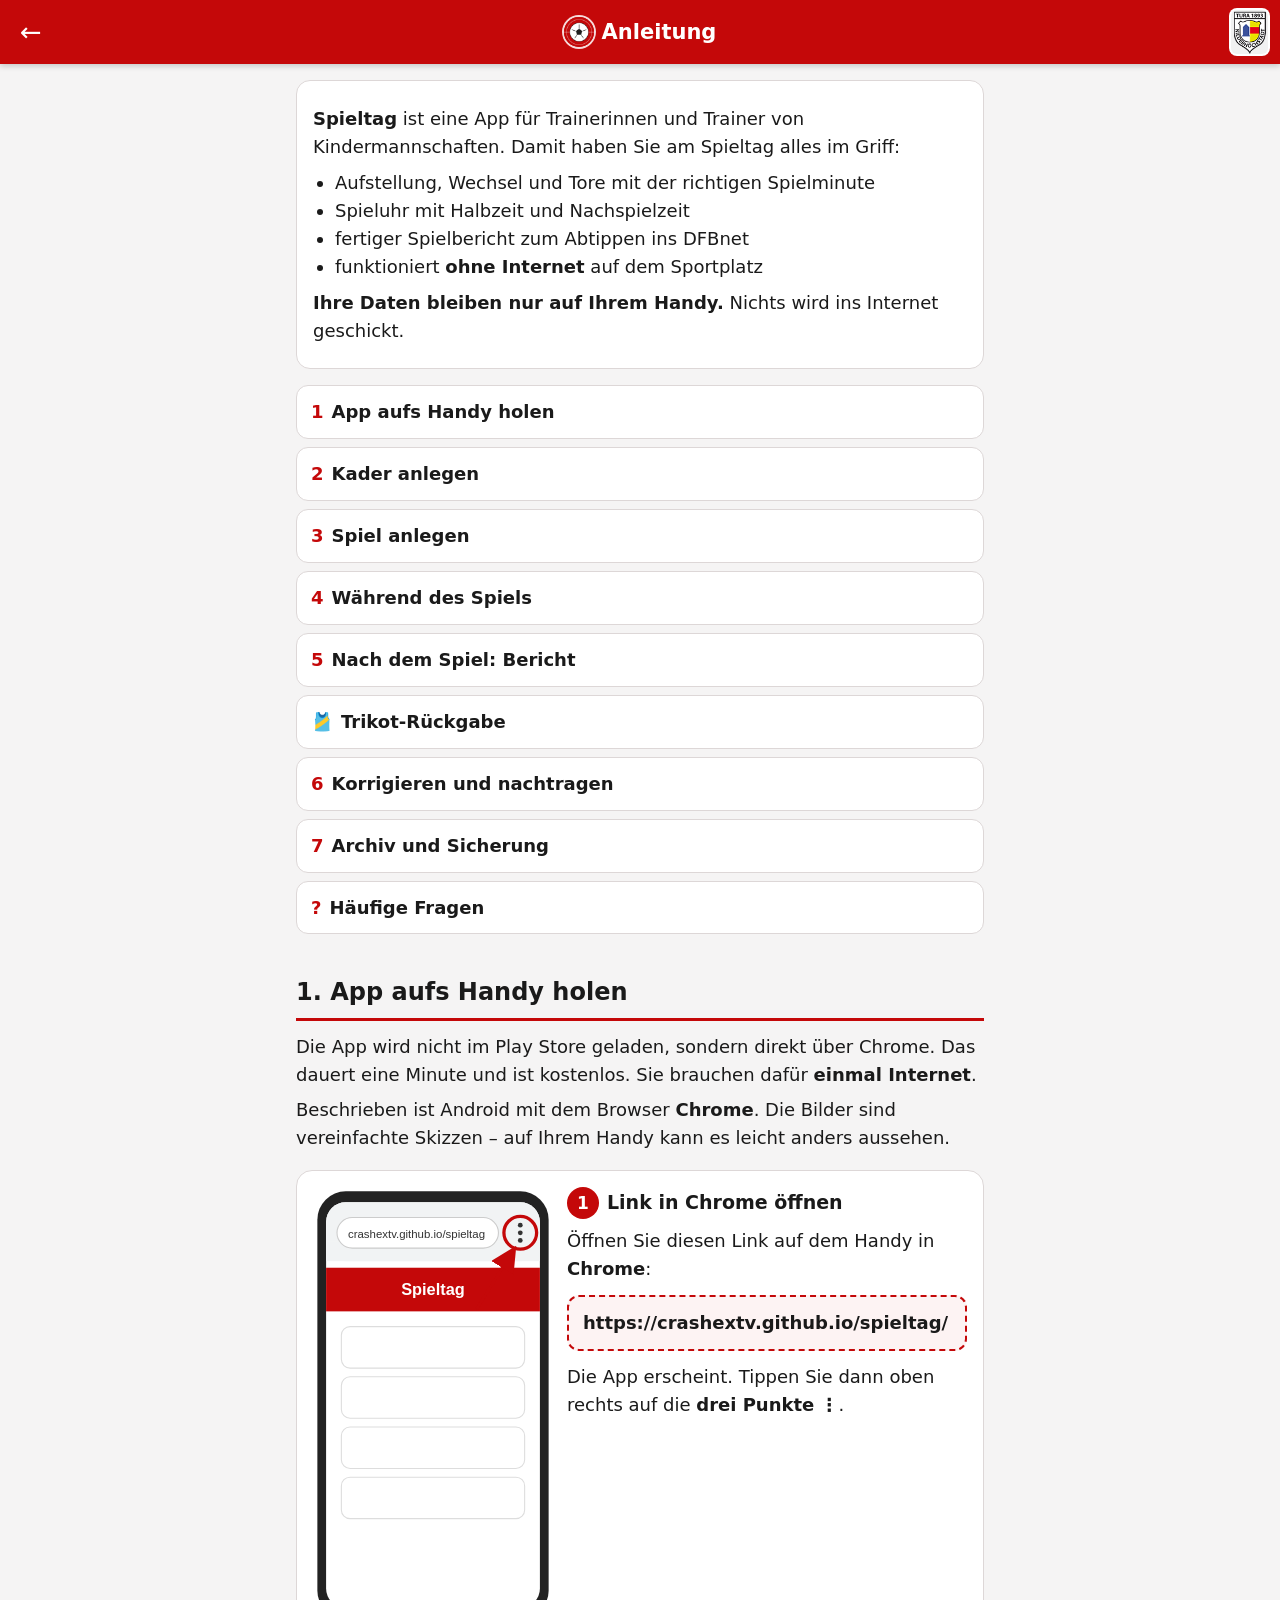
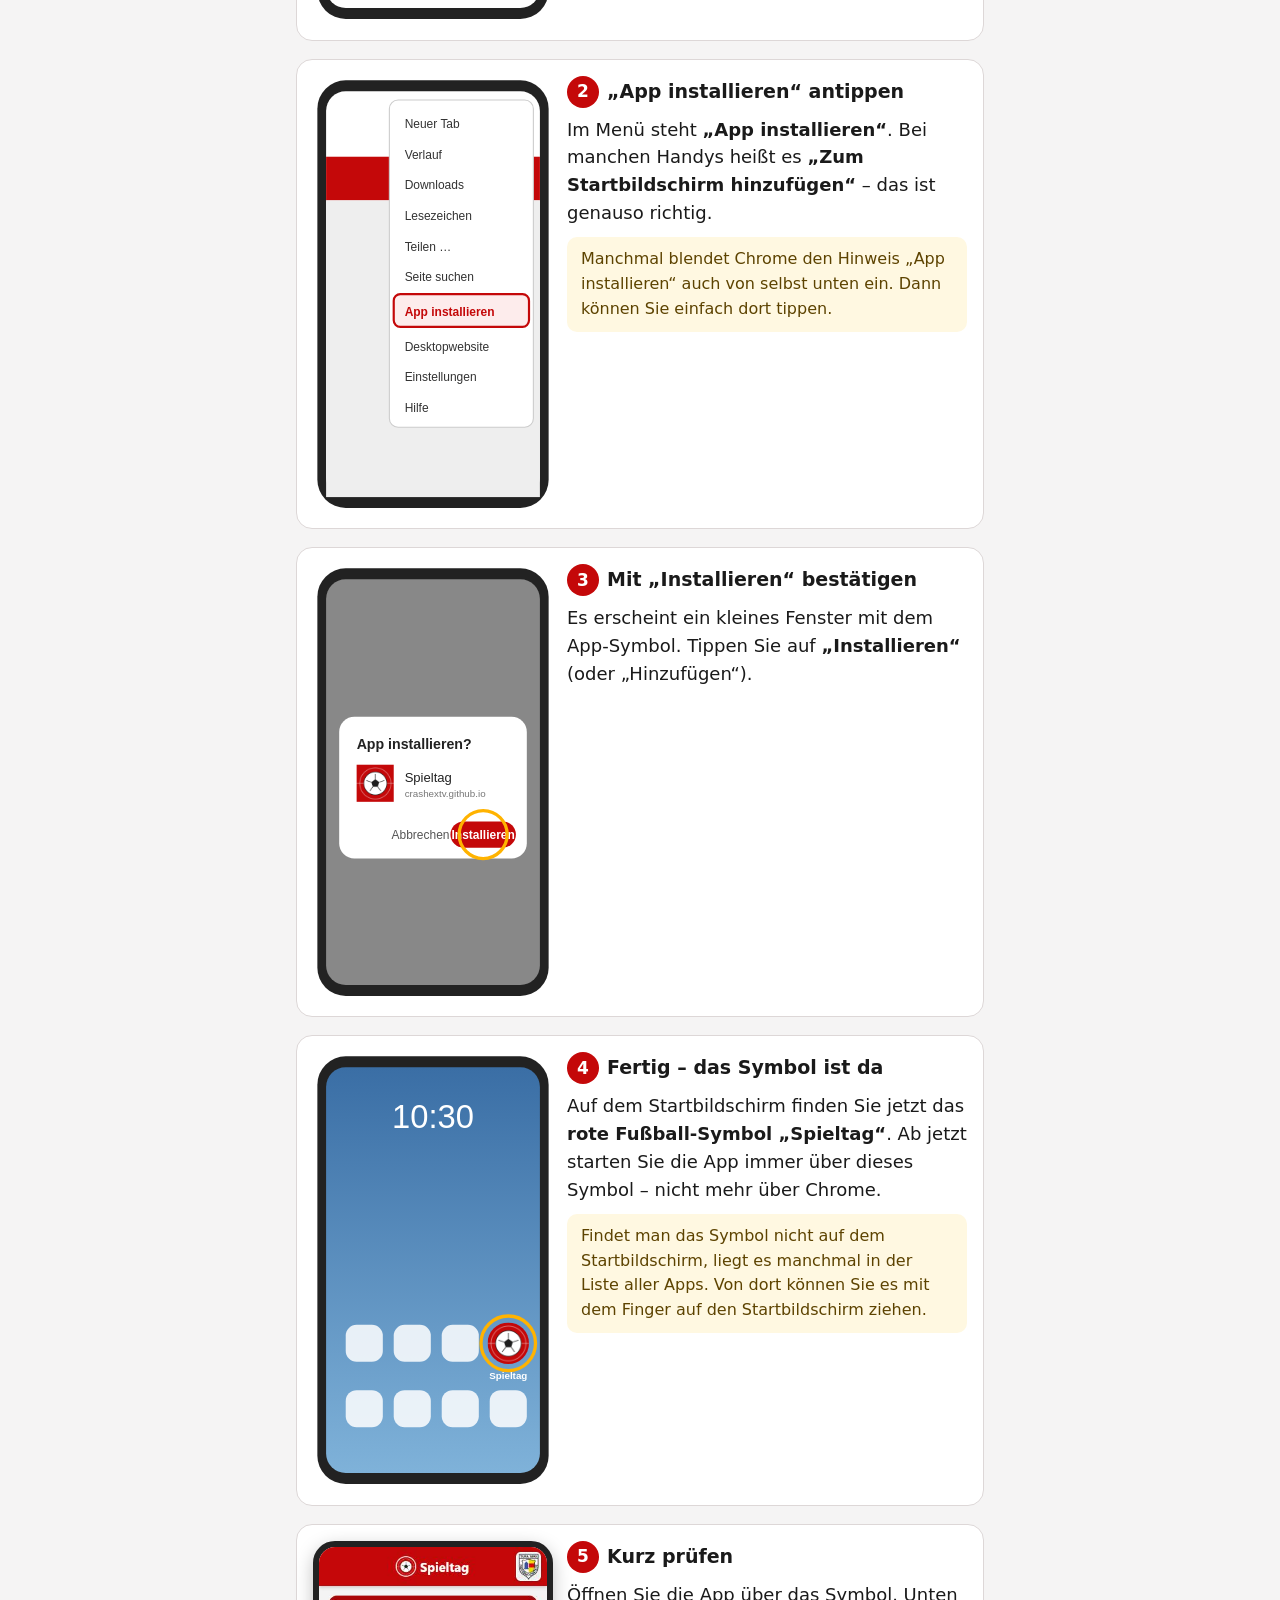
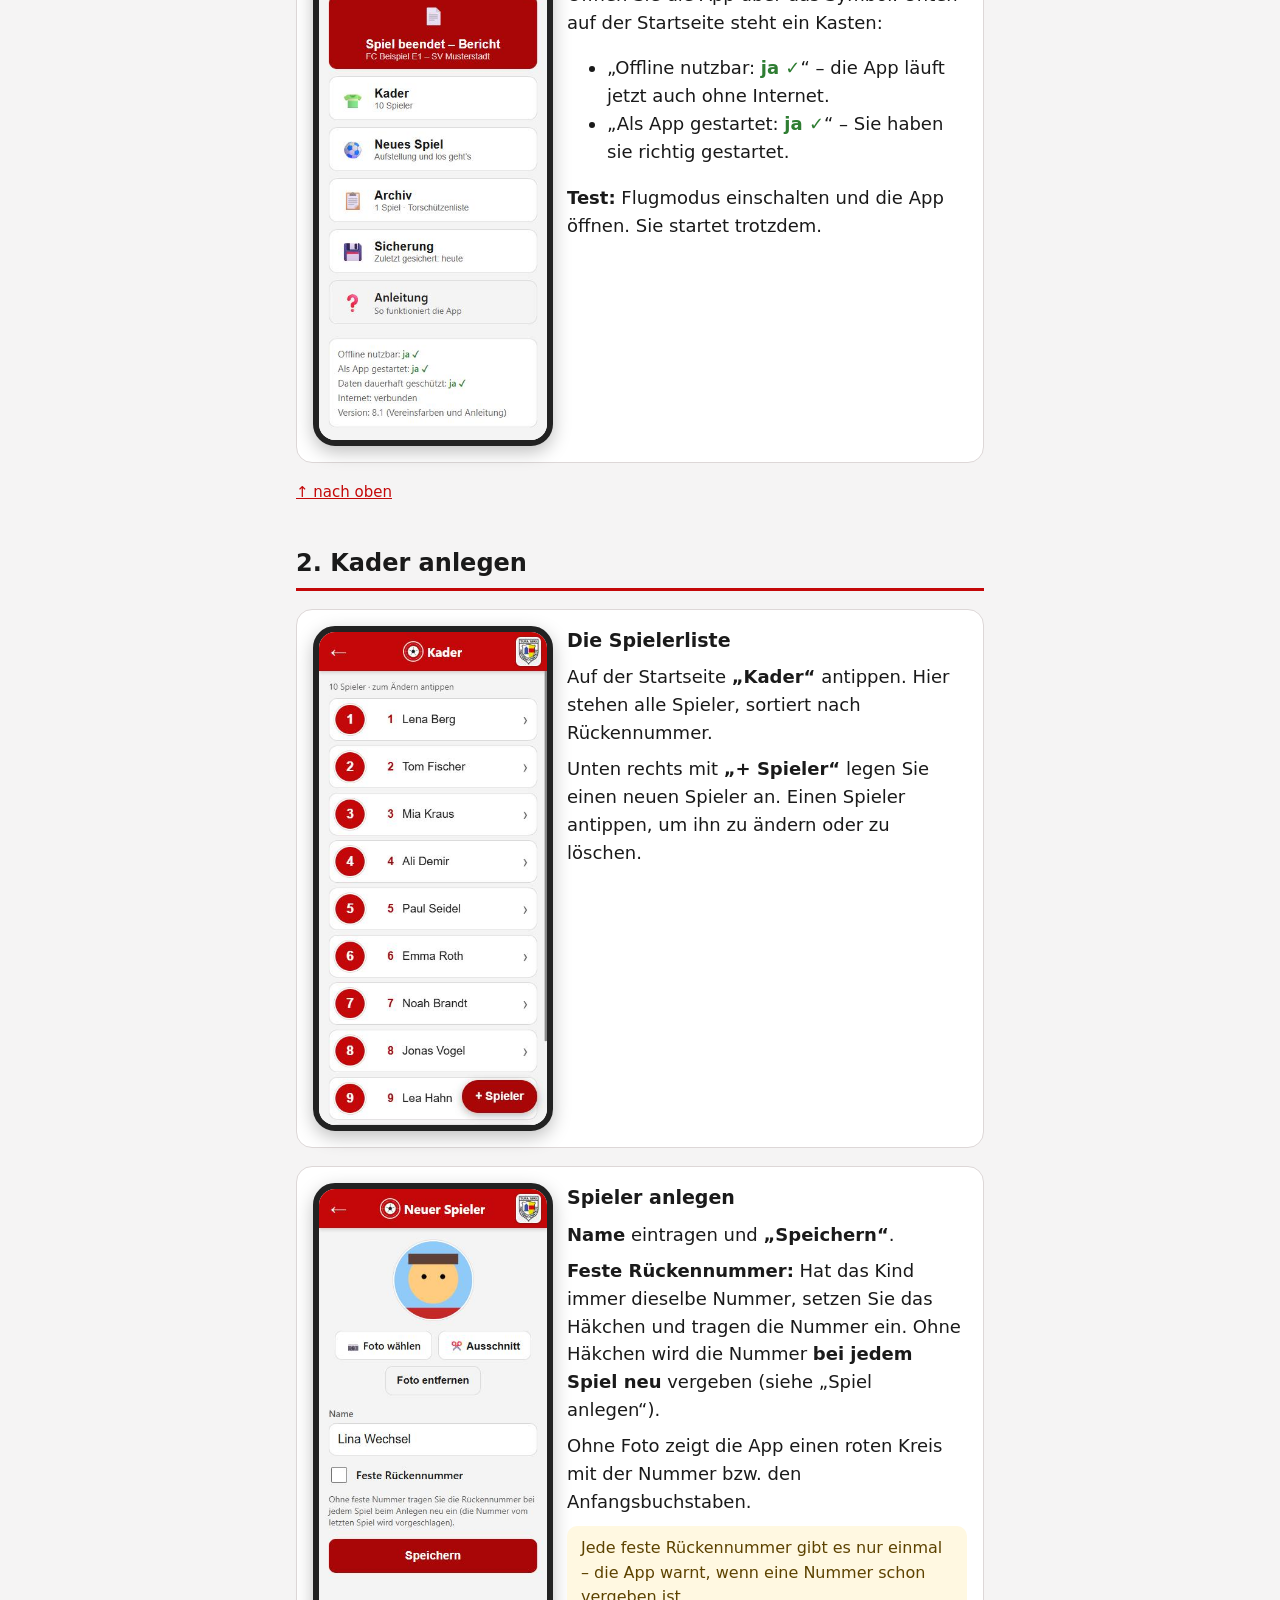
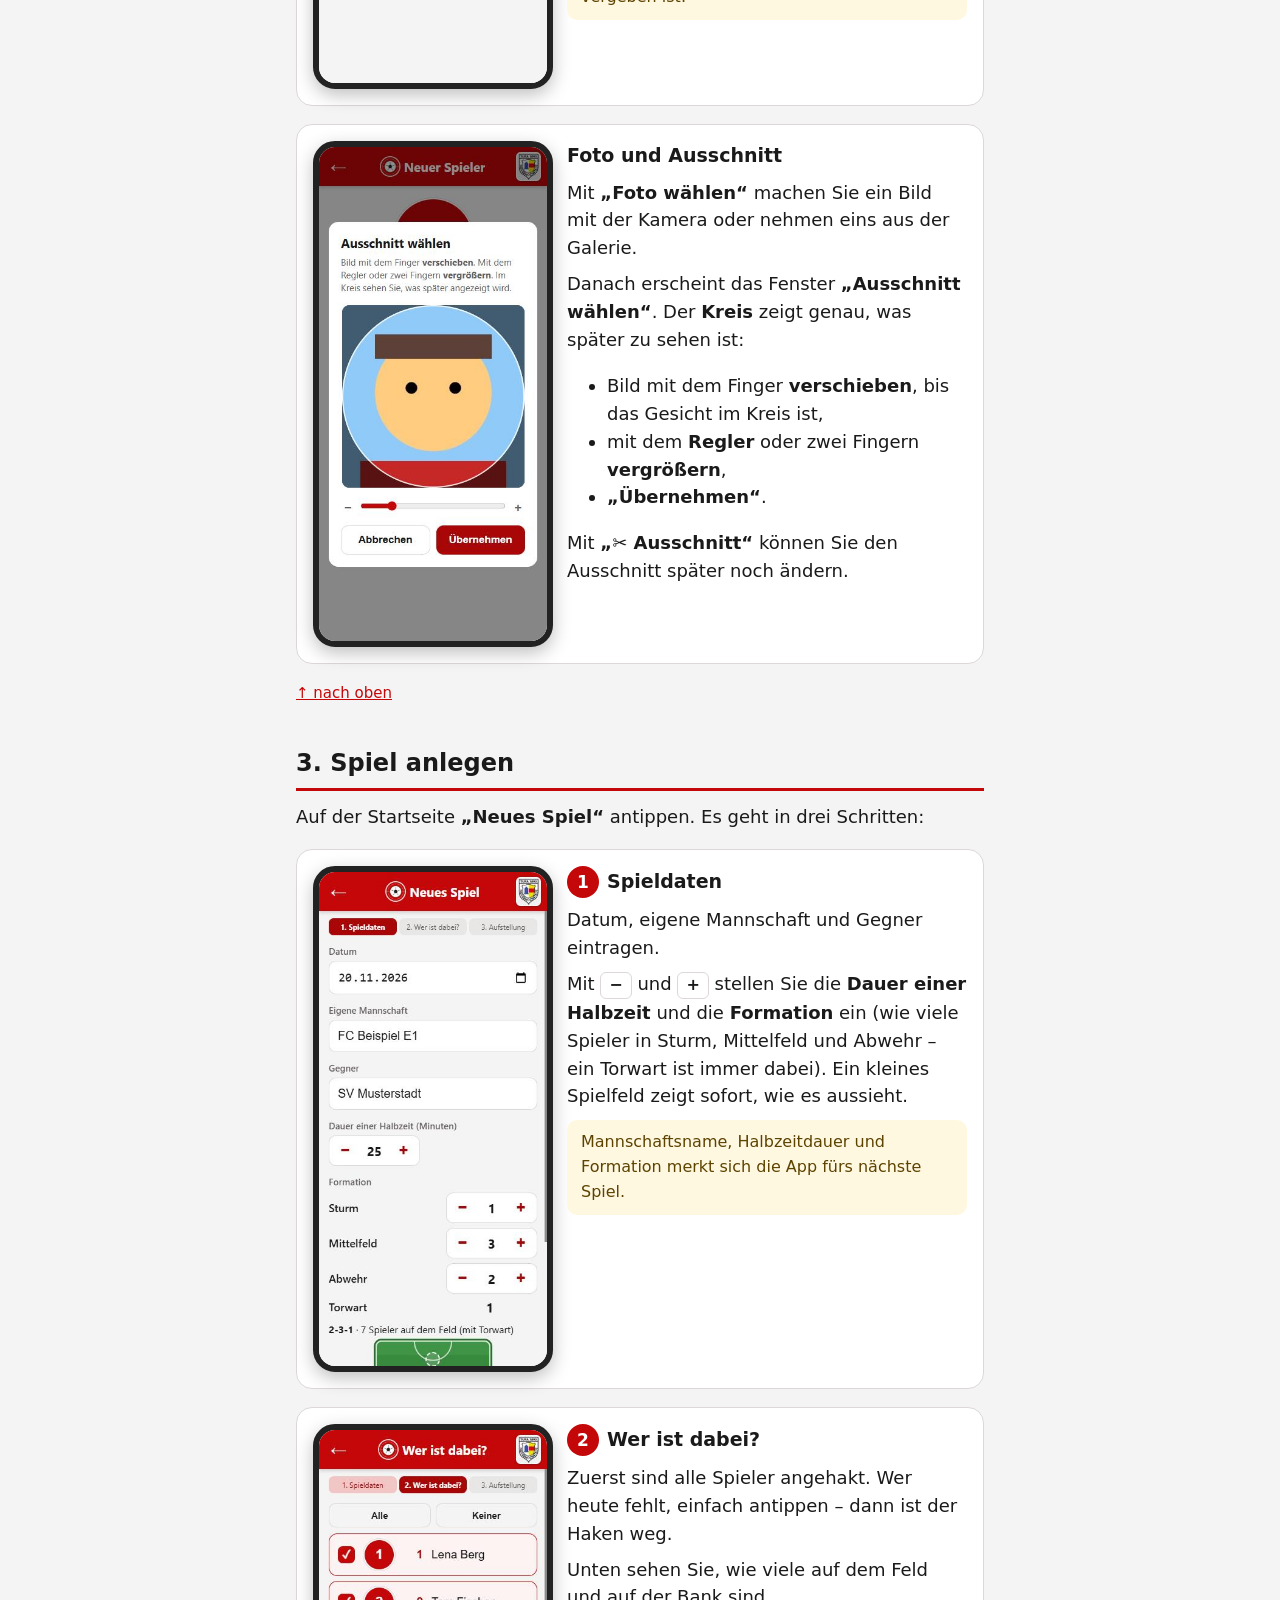
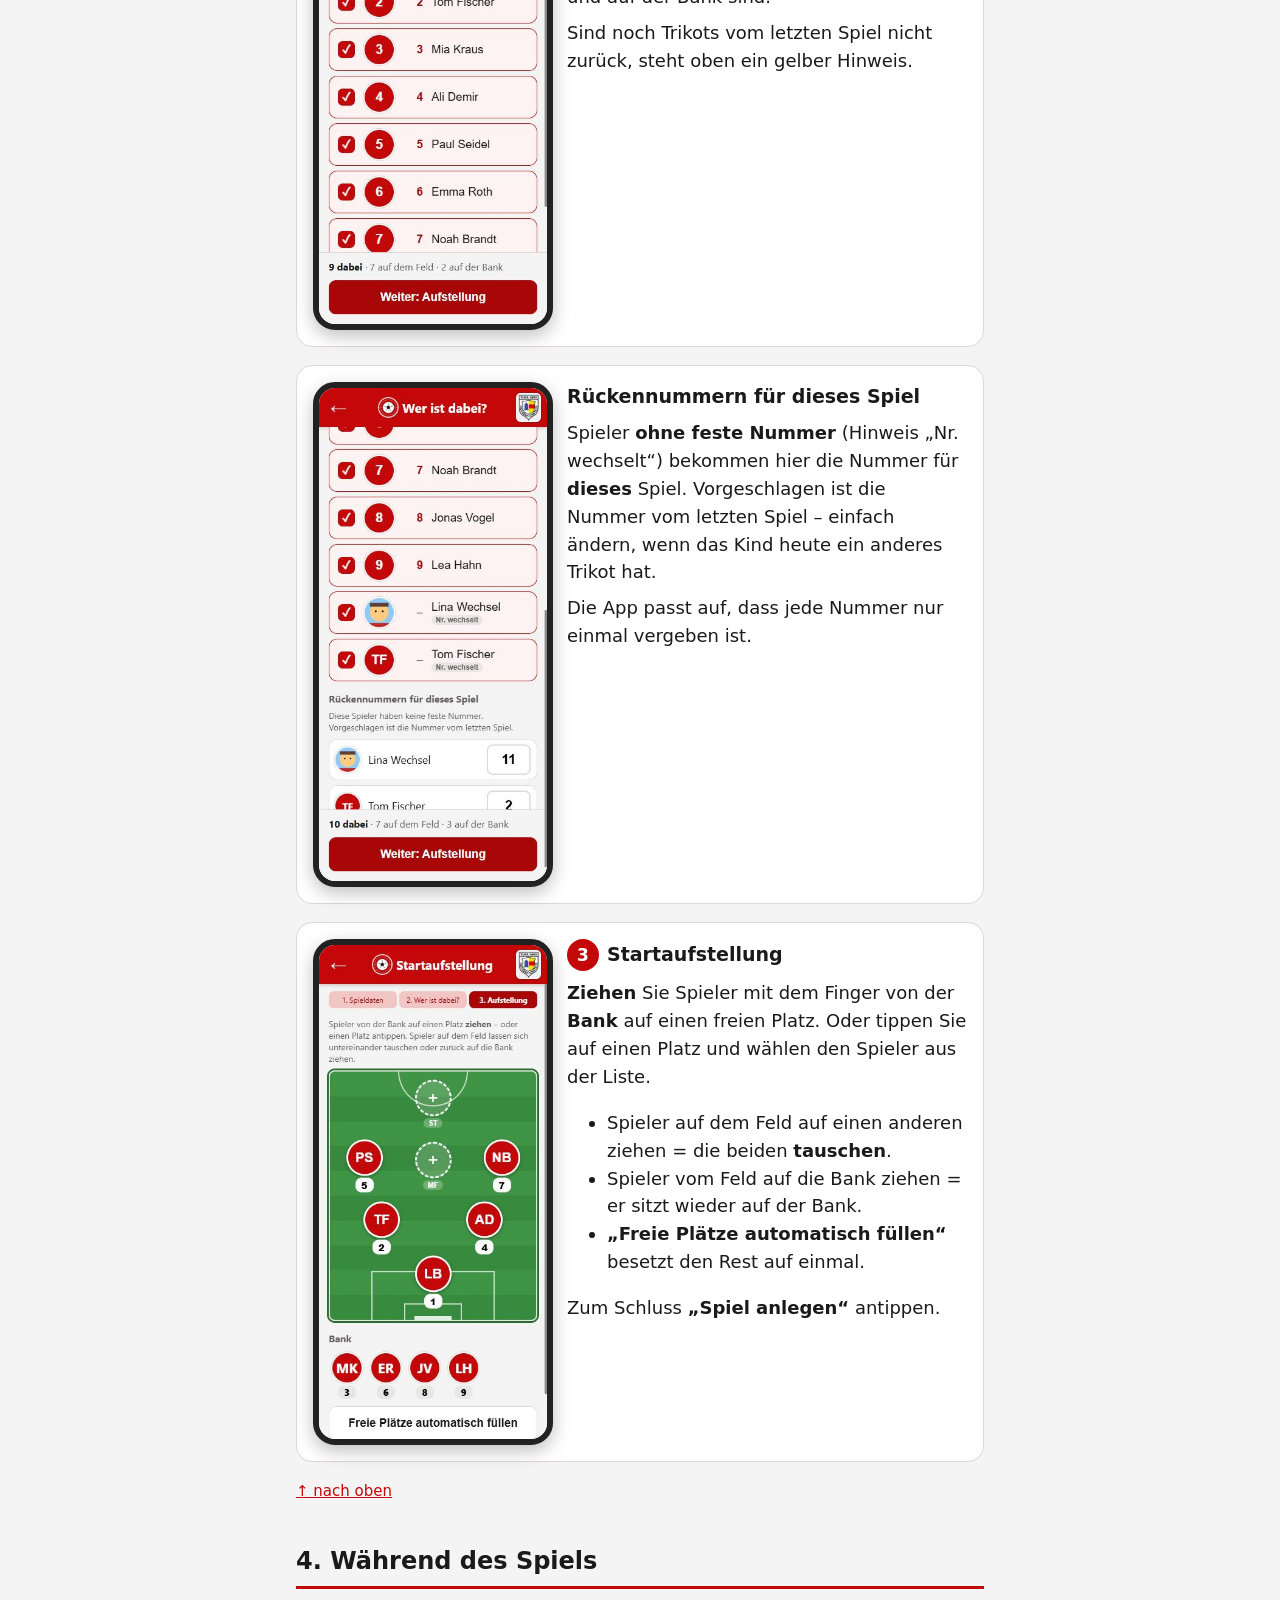
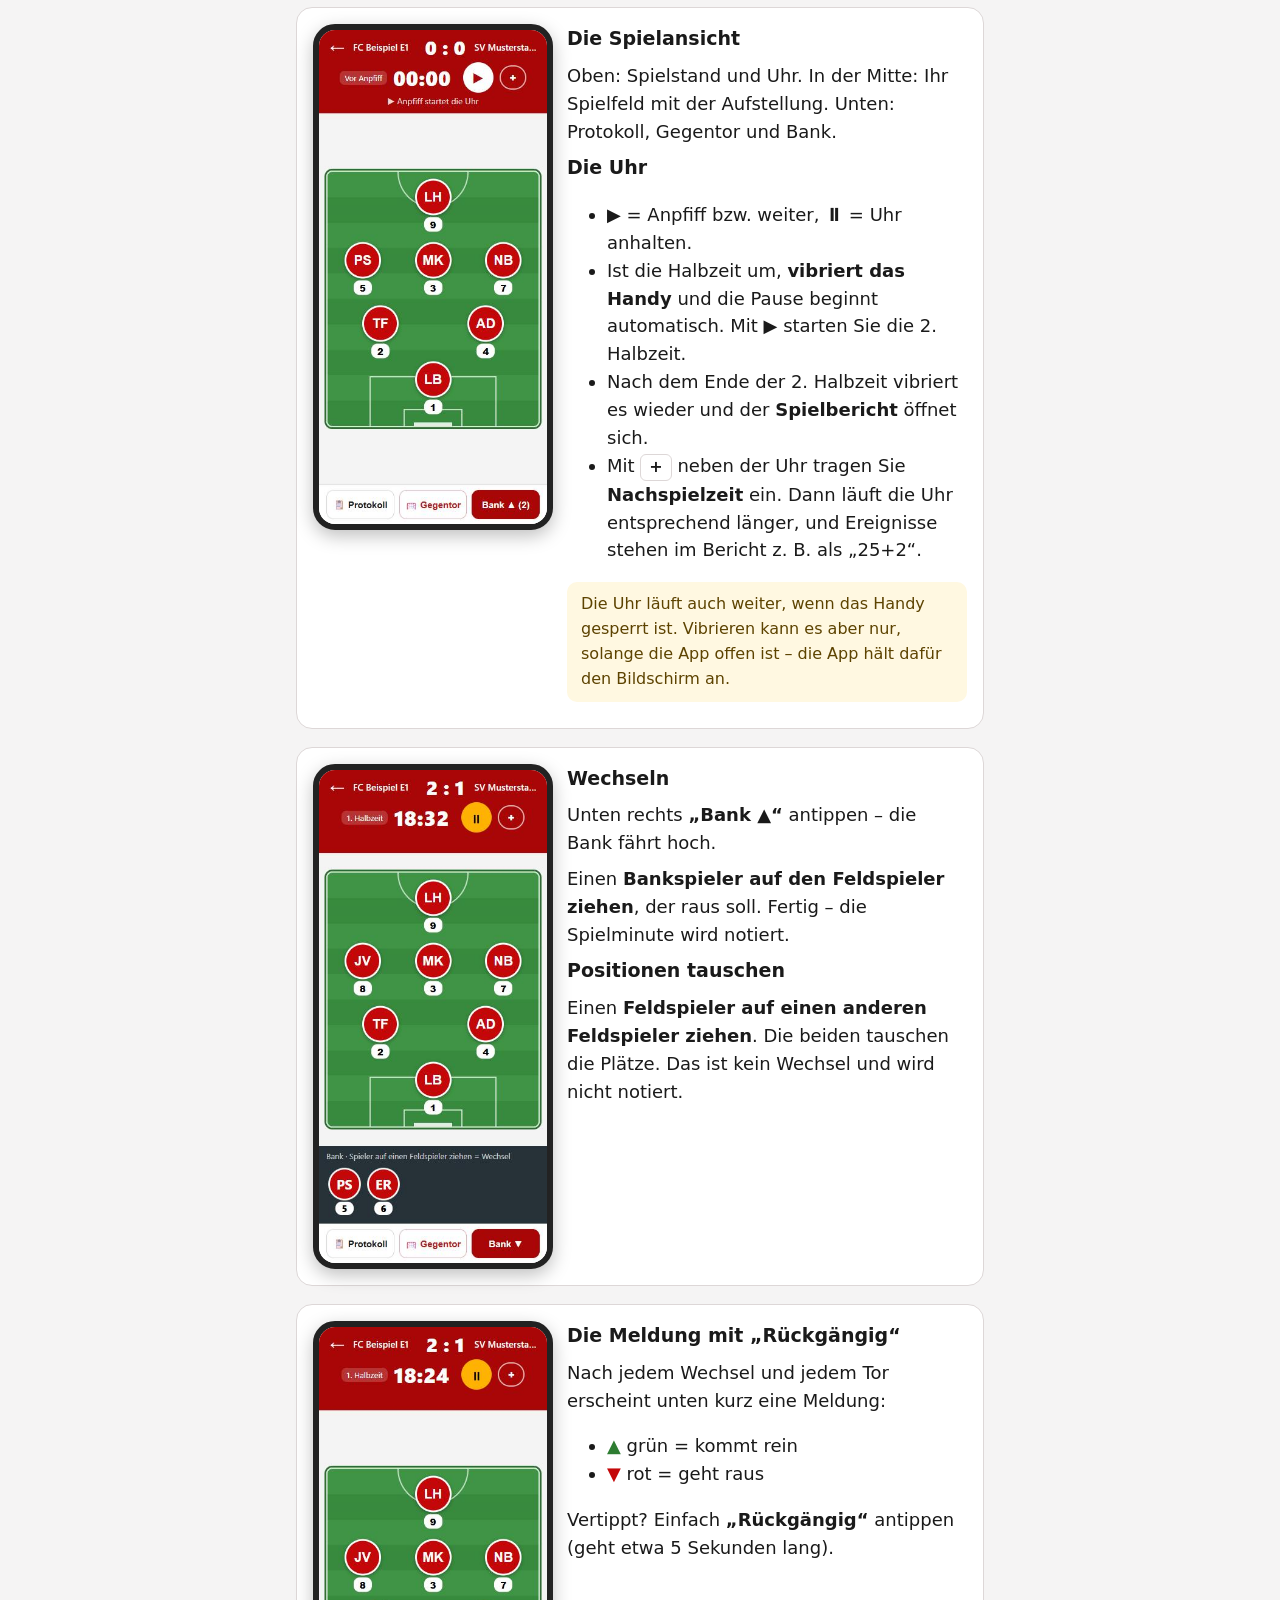
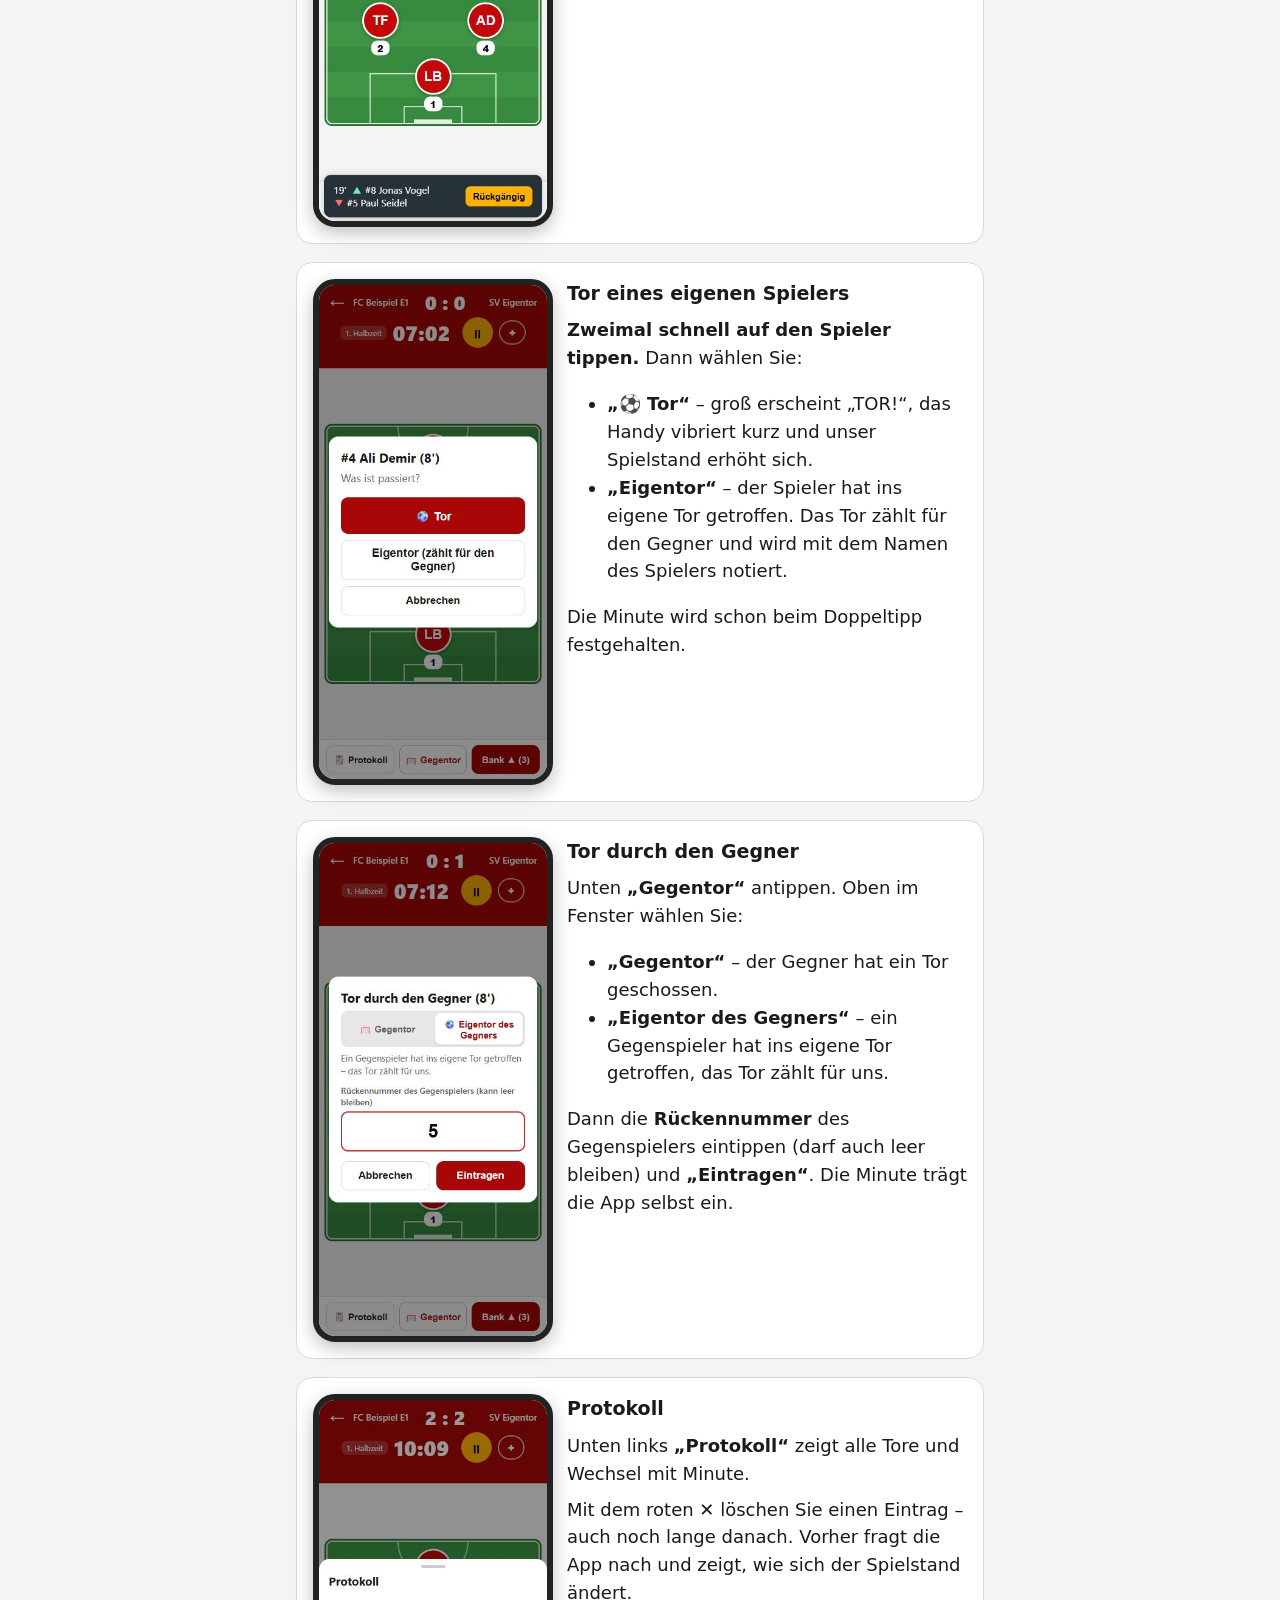
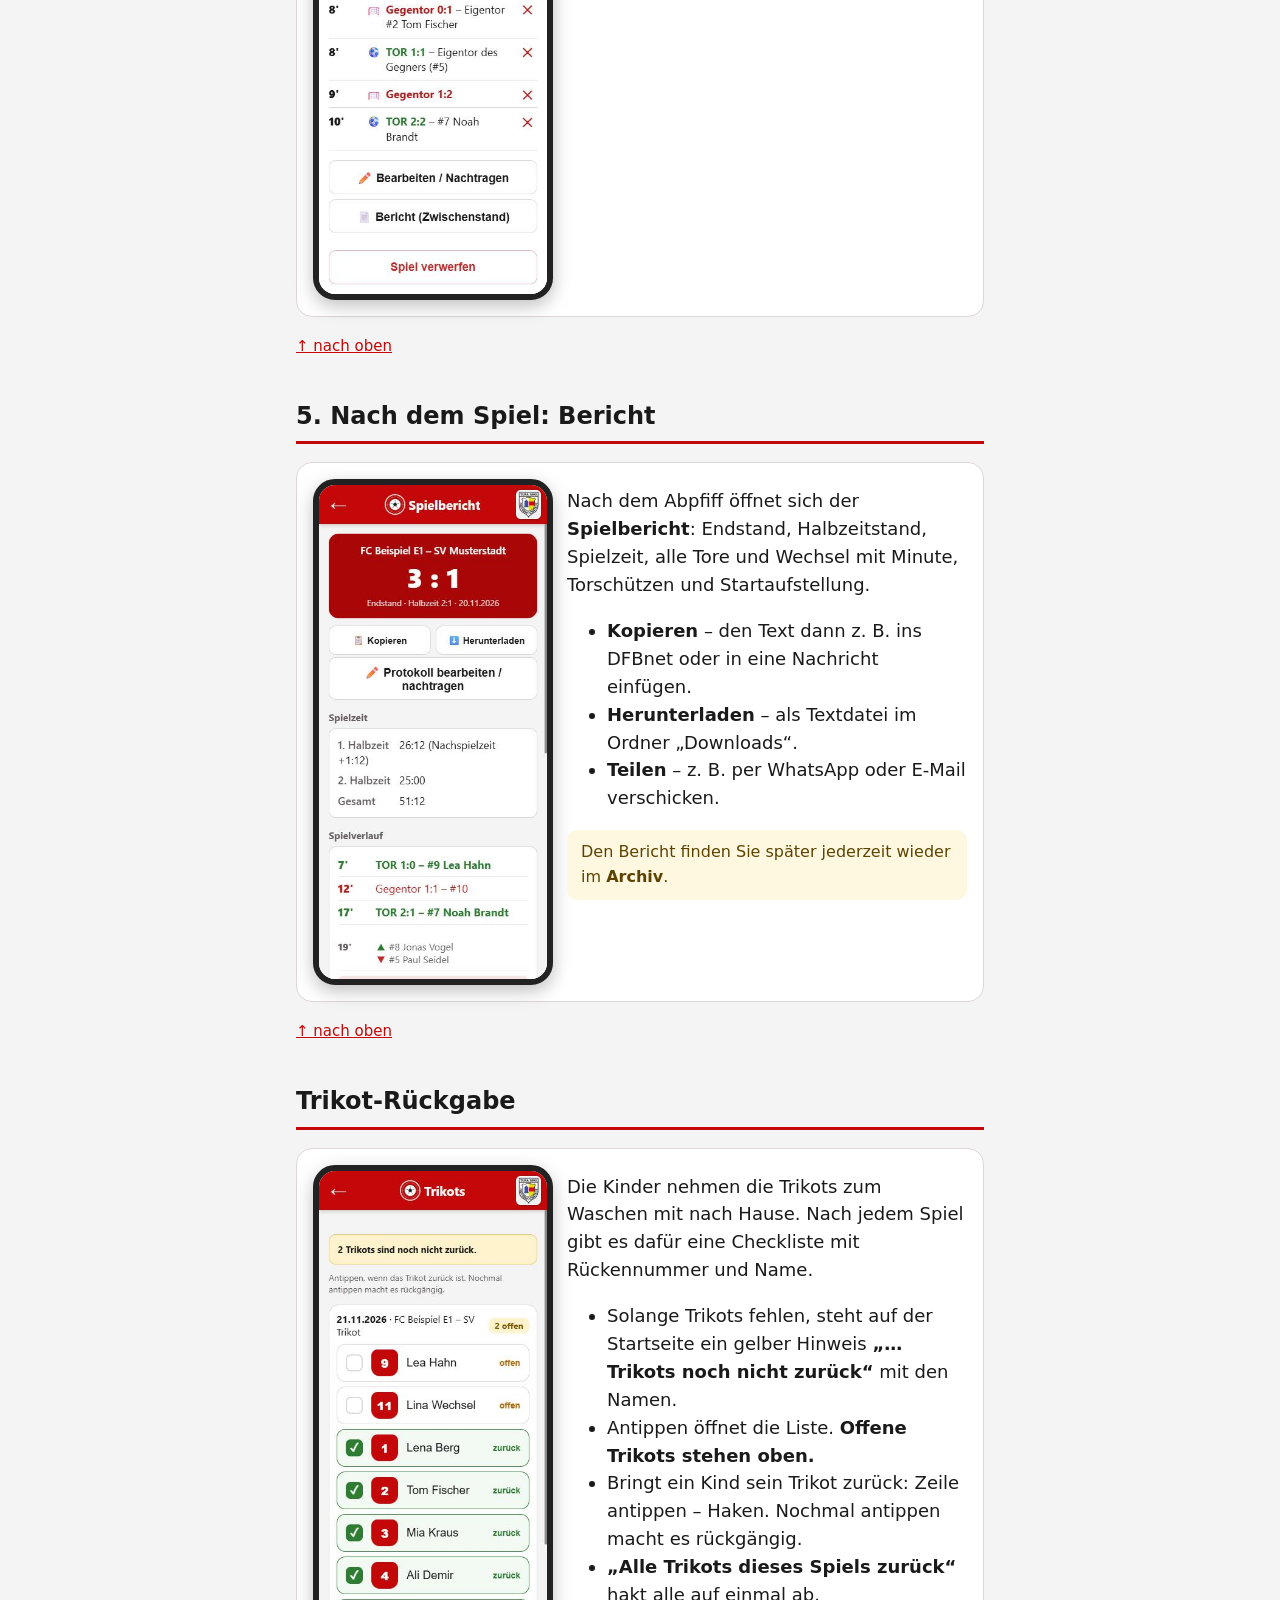
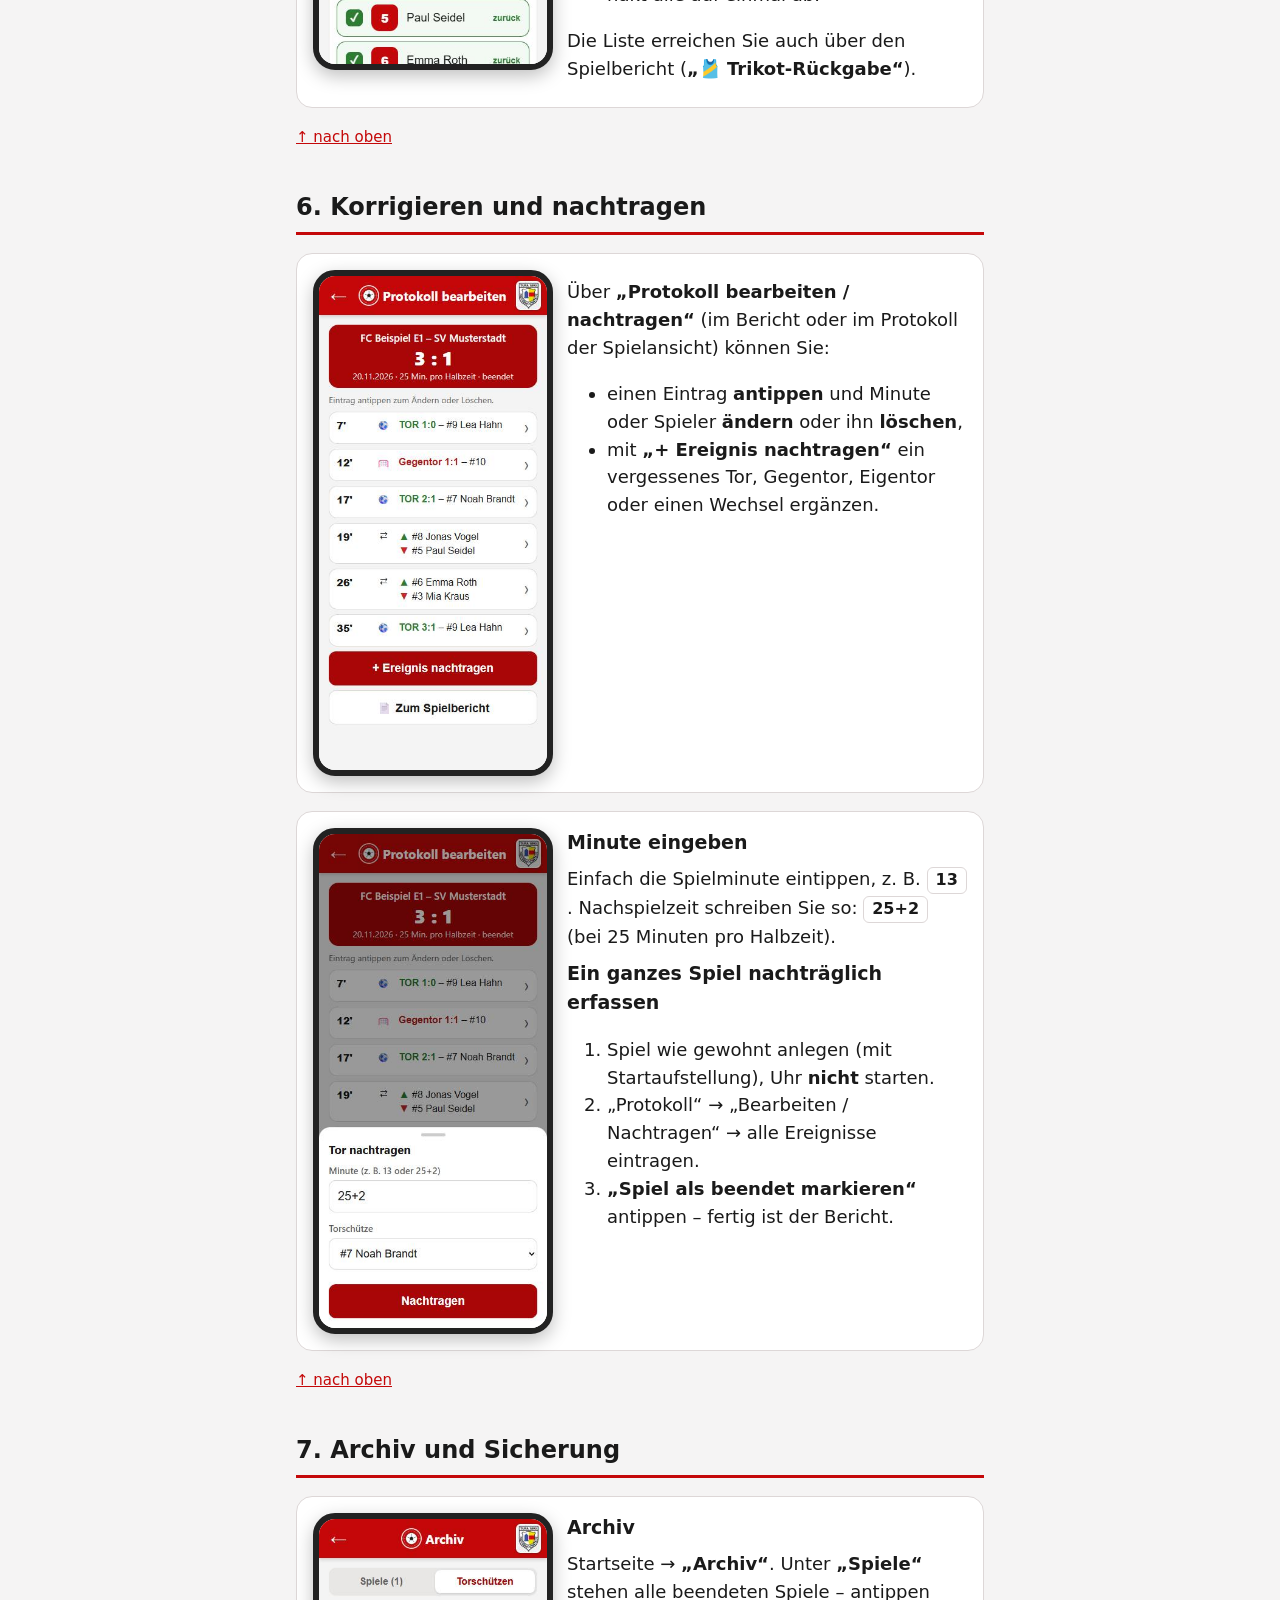
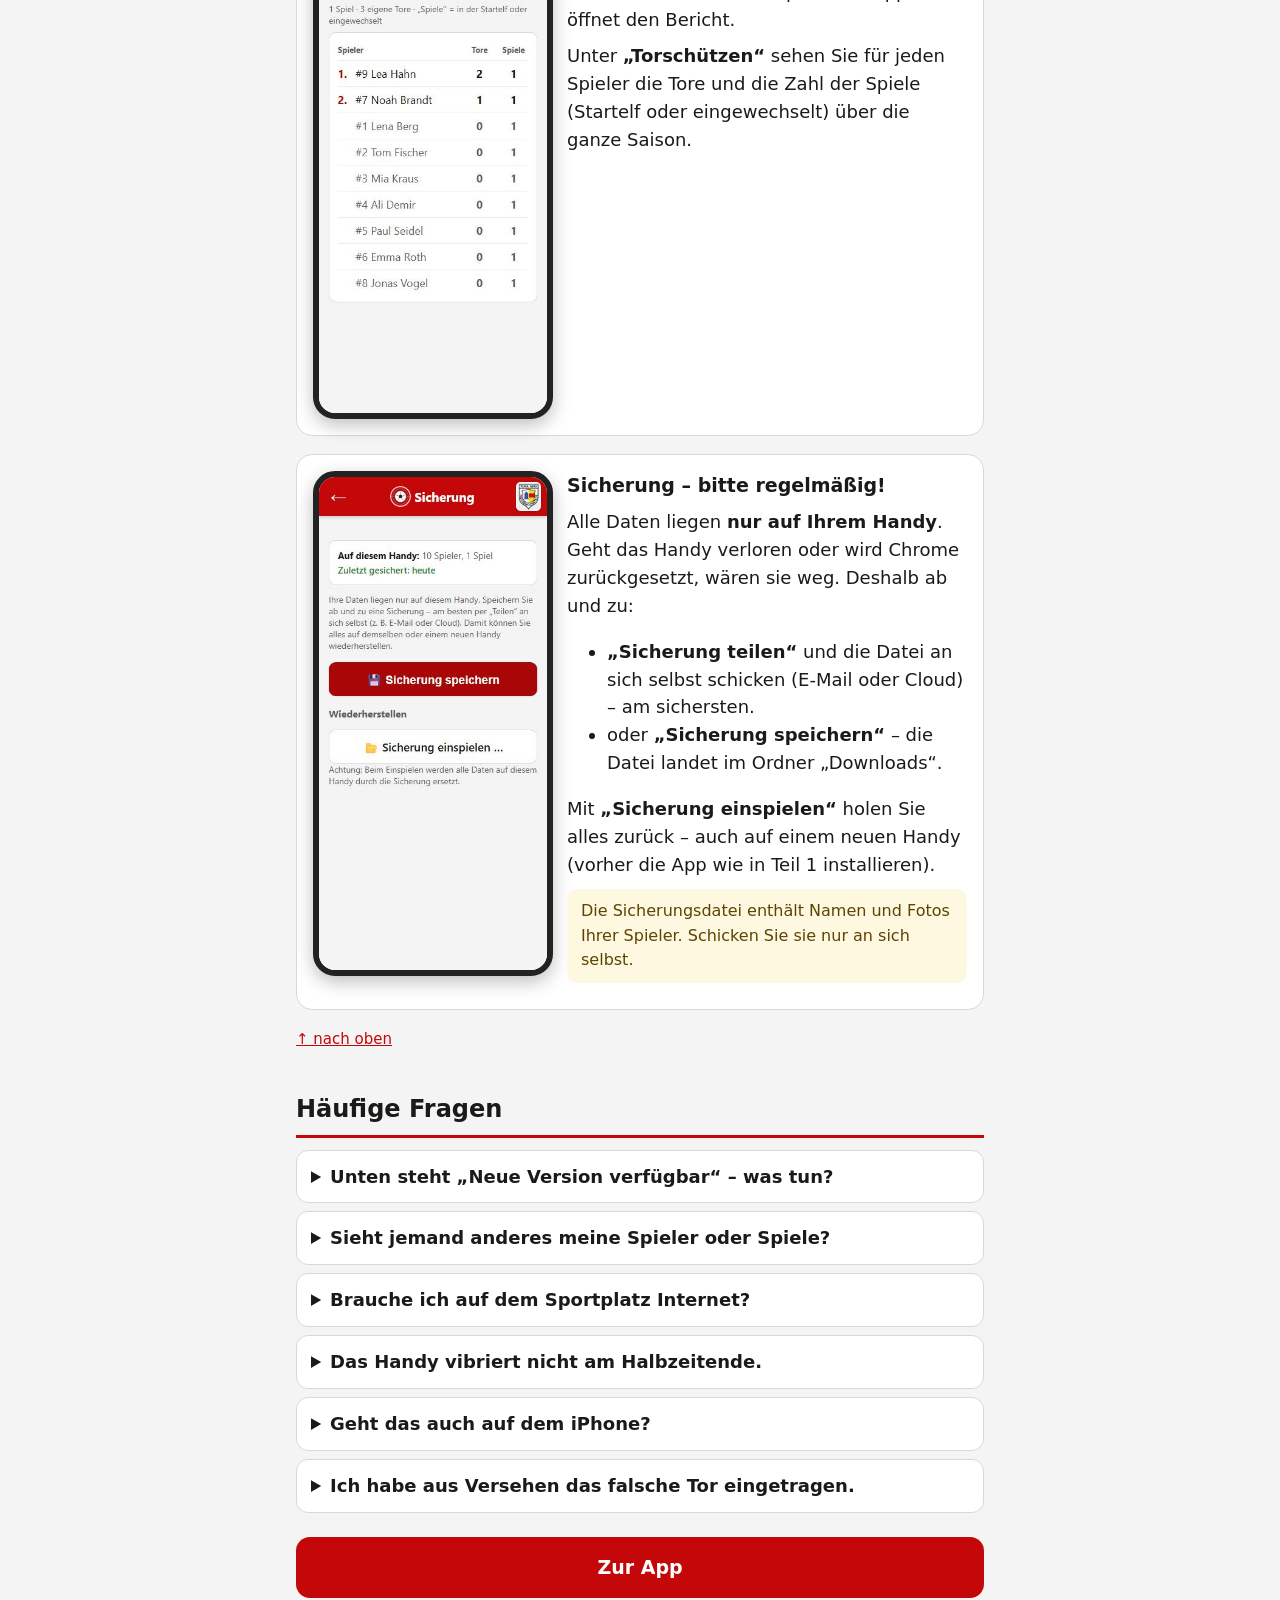
==== commit 6f8ecbfe: "Add files via upload" ====
--- a/anleitung.html
+++ b/anleitung.html
@@ -203,6 +203,7 @@
     <a href="#spiel"><span>3</span>Spiel anlegen</a>
     <a href="#live"><span>4</span>Während des Spiels</a>
     <a href="#bericht"><span>5</span>Nach dem Spiel: Bericht</a>
+    <a href="#trikots"><span>🎽</span>Trikot-Rückgabe</a>
     <a href="#nachtragen"><span>6</span>Korrigieren und nachtragen</a>
     <a href="#archiv"><span>7</span>Archiv und Sicherung</a>
     <a href="#fragen"><span>?</span>Häufige Fragen</a>
@@ -357,10 +358,25 @@
     <div class="pic"><img class="shot" src="anleitung/spieler.jpg" alt="Spieler anlegen" loading="lazy"></div>
     <div>
       <h3>Spieler anlegen</h3>
-      <p><b>Name</b> und <b>Rückennummer</b> eintragen, dann <b>„Speichern“</b>.</p>
-      <p>Mit <b>„Foto wählen“</b> können Sie ein Bild mit der Kamera machen oder aus der Galerie nehmen.
-        Ohne Foto zeigt die App einen roten Kreis mit der Nummer bzw. den Anfangsbuchstaben.</p>
-      <div class="tip">Jede Rückennummer gibt es nur einmal – die App warnt, wenn eine Nummer schon vergeben ist.</div>
+      <p><b>Name</b> eintragen und <b>„Speichern“</b>.</p>
+      <p><b>Feste Rückennummer:</b> Hat das Kind immer dieselbe Nummer, setzen Sie das Häkchen und tragen die
+        Nummer ein. Ohne Häkchen wird die Nummer <b>bei jedem Spiel neu</b> vergeben (siehe „Spiel anlegen“).</p>
+      <p>Ohne Foto zeigt die App einen roten Kreis mit der Nummer bzw. den Anfangsbuchstaben.</p>
+      <div class="tip">Jede feste Rückennummer gibt es nur einmal – die App warnt, wenn eine Nummer schon vergeben ist.</div>
+    </div>
+  </div>
+  <div class="step">
+    <div class="pic"><img class="shot" src="anleitung/ausschnitt.jpg" alt="Ausschnitt wählen" loading="lazy"></div>
+    <div>
+      <h3>Foto und Ausschnitt</h3>
+      <p>Mit <b>„Foto wählen“</b> machen Sie ein Bild mit der Kamera oder nehmen eins aus der Galerie.</p>
+      <p>Danach erscheint das Fenster <b>„Ausschnitt wählen“</b>. Der <b>Kreis</b> zeigt genau, was später zu sehen ist:</p>
+      <ul>
+        <li>Bild mit dem Finger <b>verschieben</b>, bis das Gesicht im Kreis ist,</li>
+        <li>mit dem <b>Regler</b> oder zwei Fingern <b>vergrößern</b>,</li>
+        <li><b>„Übernehmen“</b>.</li>
+      </ul>
+      <p>Mit <b>„✂️ Ausschnitt“</b> können Sie den Ausschnitt später noch ändern.</p>
     </div>
   </div>
   <a class="top" href="#oben">↑ nach oben</a>
@@ -385,6 +401,16 @@
       <h3><span class="num">2</span>Wer ist dabei?</h3>
       <p>Zuerst sind alle Spieler angehakt. Wer heute fehlt, einfach antippen – dann ist der Haken weg.</p>
       <p>Unten sehen Sie, wie viele auf dem Feld und auf der Bank sind.</p>
+      <p>Sind noch Trikots vom letzten Spiel nicht zurück, steht oben ein gelber Hinweis.</p>
+    </div>
+  </div>
+  <div class="step">
+    <div class="pic"><img class="shot" src="anleitung/nummern.jpg" alt="Rückennummern für dieses Spiel" loading="lazy"></div>
+    <div>
+      <h3>Rückennummern für dieses Spiel</h3>
+      <p>Spieler <b>ohne feste Nummer</b> (Hinweis „Nr. wechselt“) bekommen hier die Nummer für <b>dieses</b> Spiel.
+        Vorgeschlagen ist die Nummer vom letzten Spiel – einfach ändern, wenn das Kind heute ein anderes Trikot hat.</p>
+      <p>Die App passt auf, dass jede Nummer nur einmal vergeben ist.</p>
     </div>
   </div>
   <div class="step">
@@ -447,20 +473,29 @@
     </div>
   </div>
   <div class="step">
-    <div class="pic"><img class="shot" src="anleitung/tor.jpg" alt="Tor eingetragen" loading="lazy"></div>
-    <div>
-      <h3>Eigenes Tor</h3>
-      <p><b>Zweimal schnell auf den Torschützen tippen.</b> Groß erscheint „TOR!“, das Handy vibriert kurz
-        und der Spielstand erhöht sich.</p>
-      <p>Ein <b>Eigentor des Gegners</b> (zählt für uns) tragen Sie über <b>„Protokoll“</b> ein.</p>
-    </div>
-  </div>
-  <div class="step">
-    <div class="pic"><img class="shot" src="anleitung/gegentor.jpg" alt="Gegentor eintragen" loading="lazy"></div>
-    <div>
-      <h3>Gegentor</h3>
-      <p>Unten <b>„Gegentor“</b> antippen, die <b>Rückennummer</b> des Torschützen eintippen
-        (darf auch leer bleiben) und <b>„Eintragen“</b>. Die Minute trägt die App selbst ein.</p>
+    <div class="pic"><img class="shot" src="anleitung/tor.jpg" alt="Auswahl Tor oder Eigentor" loading="lazy"></div>
+    <div>
+      <h3>Tor eines eigenen Spielers</h3>
+      <p><b>Zweimal schnell auf den Spieler tippen.</b> Dann wählen Sie:</p>
+      <ul>
+        <li><b>„⚽ Tor“</b> – groß erscheint „TOR!“, das Handy vibriert kurz und unser Spielstand erhöht sich.</li>
+        <li><b>„Eigentor“</b> – der Spieler hat ins eigene Tor getroffen. Das Tor zählt für den Gegner
+          und wird mit dem Namen des Spielers notiert.</li>
+      </ul>
+      <p>Die Minute wird schon beim Doppeltipp festgehalten.</p>
+    </div>
+  </div>
+  <div class="step">
+    <div class="pic"><img class="shot" src="anleitung/gegentor.jpg" alt="Tor durch den Gegner eintragen" loading="lazy"></div>
+    <div>
+      <h3>Tor durch den Gegner</h3>
+      <p>Unten <b>„Gegentor“</b> antippen. Oben im Fenster wählen Sie:</p>
+      <ul>
+        <li><b>„Gegentor“</b> – der Gegner hat ein Tor geschossen.</li>
+        <li><b>„Eigentor des Gegners“</b> – ein Gegenspieler hat ins eigene Tor getroffen, das Tor zählt für uns.</li>
+      </ul>
+      <p>Dann die <b>Rückennummer</b> des Gegenspielers eintippen (darf auch leer bleiben) und <b>„Eintragen“</b>.
+        Die Minute trägt die App selbst ein.</p>
     </div>
   </div>
   <div class="step">
@@ -491,6 +526,25 @@
   </div>
   <a class="top" href="#oben">↑ nach oben</a>
 
+  <!-- ============ Trikots ============ -->
+  <h2 id="trikots">Trikot-Rückgabe</h2>
+  <div class="step">
+    <div class="pic"><img class="shot" src="anleitung/trikots.jpg" alt="Trikot-Rückgabe" loading="lazy"></div>
+    <div>
+      <p>Die Kinder nehmen die Trikots zum Waschen mit nach Hause. Nach jedem Spiel gibt es dafür eine Checkliste
+        mit Rückennummer und Name.</p>
+      <ul>
+        <li>Solange Trikots fehlen, steht auf der Startseite ein gelber Hinweis <b>„… Trikots noch nicht zurück“</b>
+          mit den Namen.</li>
+        <li>Antippen öffnet die Liste. <b>Offene Trikots stehen oben.</b></li>
+        <li>Bringt ein Kind sein Trikot zurück: Zeile antippen – Haken. Nochmal antippen macht es rückgängig.</li>
+        <li><b>„Alle Trikots dieses Spiels zurück“</b> hakt alle auf einmal ab.</li>
+      </ul>
+      <p>Die Liste erreichen Sie auch über den Spielbericht (<b>„🎽 Trikot-Rückgabe“</b>).</p>
+    </div>
+  </div>
+  <a class="top" href="#oben">↑ nach oben</a>
+
   <!-- ============ 6. Nachtragen ============ -->
   <h2 id="nachtragen">6. Korrigieren und nachtragen</h2>
   <div class="step">
@@ -499,7 +553,7 @@
       <p>Über <b>„Protokoll bearbeiten / nachtragen“</b> (im Bericht oder im Protokoll der Spielansicht) können Sie:</p>
       <ul>
         <li>einen Eintrag <b>antippen</b> und Minute oder Spieler <b>ändern</b> oder ihn <b>löschen</b>,</li>
-        <li>mit <b>„+ Ereignis nachtragen“</b> ein vergessenes Tor, Gegentor oder einen Wechsel ergänzen.</li>
+        <li>mit <b>„+ Ereignis nachtragen“</b> ein vergessenes Tor, Gegentor, Eigentor oder einen Wechsel ergänzen.</li>
       </ul>
     </div>
   </div>
